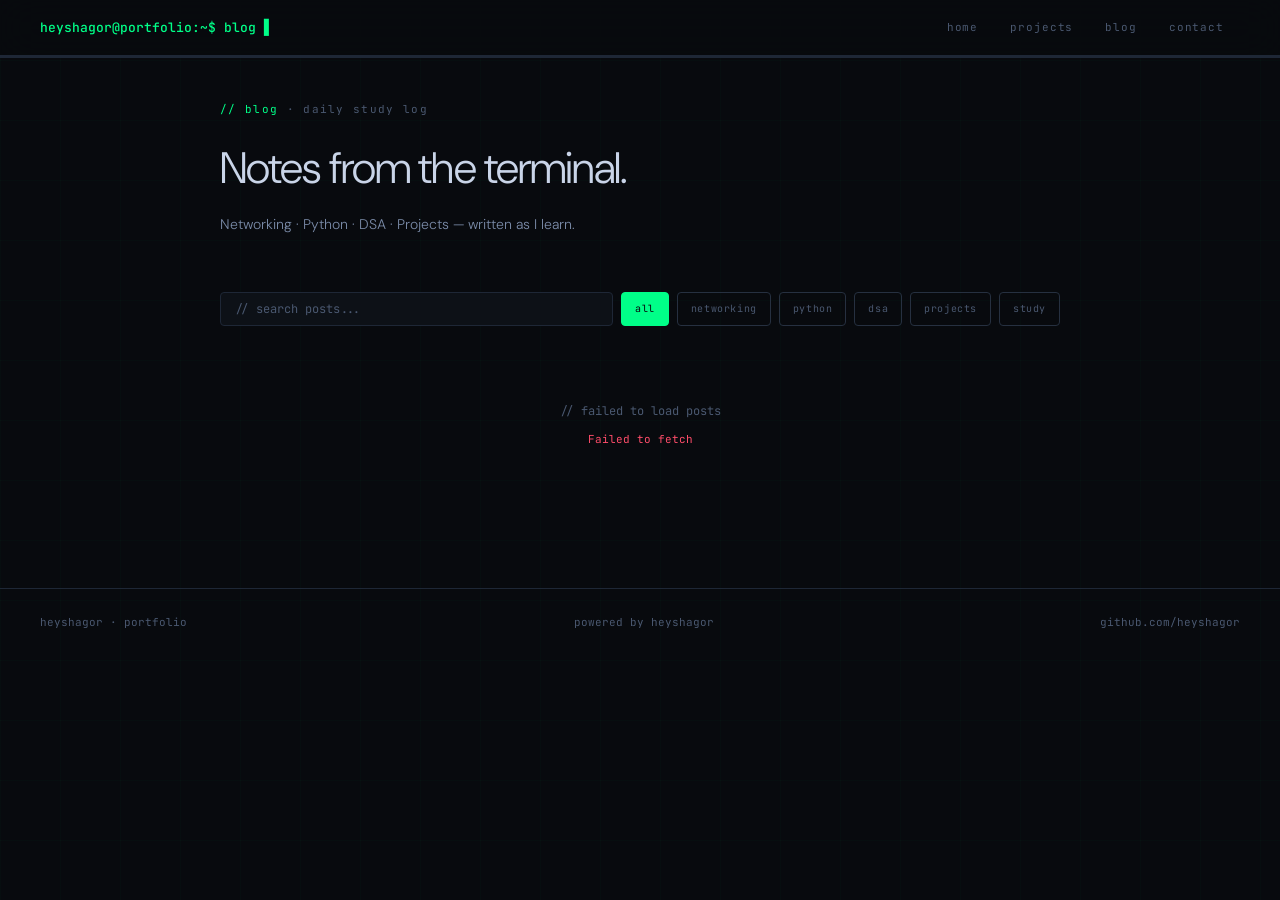
==== blog.html @ 1e2323e5 "add: moible using slid out button" ====
<!DOCTYPE html>
<html lang="en">
<head>
<meta charset="UTF-8"/>
<meta name="viewport" content="width=device-width, initial-scale=1.0"/>
<title>Blog — Shagor</title>
<link rel="preconnect" href="https://fonts.googleapis.com"/>
<link rel="preconnect" href="https://fonts.gstatic.com" crossorigin/>
<link href="https://fonts.googleapis.com/css2?family=JetBrains+Mono:wght@300;400;500&family=DM+Sans:ital,wght@0,300;0,400;0,500;1,300&display=swap" rel="stylesheet"/>
<link rel="icon" type="image/x-icon" href="image/myicon.ico"/>
<link rel="shortcut icon" type="image/x-icon" href="image/myicon.ico"/>
<link rel="stylesheet" href="css/common.css"/>
<link rel="stylesheet" href="css/blog.css"/>
</head>
<body>

<div class="progress-bar"><div class="progress-fill" id="progressFill"></div></div>

<nav>
  <a href="index.html" style="text-decoration: none;" class="logo">heyshagor@portfolio:~$ blog <span class="blink">▋</span></a>
  <div class="nav-links">
    <a href="index.html">home</a>
    <a href="index.html#projects">projects</a>
    <a href="blog.html" class="active">blog</a>
    <a href="index.html#contact">contact</a>
  </div>
  <button class="menu-btn" id="menuBtn" aria-label="Toggle menu">
    <span></span>
  </button>
</nav>

<!-- Mobile Menu -->
<div class="mobile-menu" id="mobileMenu">
  <div class="mobile-menu-inner">
    <ul class="mobile-menu-links">
      <li><a href="index.html">home</a></li>
      <li><a href="index.html#projects">projects</a></li>
      <li><a href="blog.html">blog</a></li>
      <li><a href="index.html#contact">contact</a></li>
    </ul>
  </div>
</div>

<!-- LIST -->
<div id="listPage">
  <div class="hero">
    <div class="eyebrow"><span>// blog</span> · daily study log</div>
    <h1 class="page-title">Notes from the terminal.</h1>
    <p class="hero-sub">Networking · Python · DSA · Projects — written as I learn.</p>
  </div>
  <div class="stats" id="statsBar" style="display:none">
    <div><div class="stat-n" id="totalPosts">0</div><div class="stat-l">posts</div></div>
    <div><div class="stat-n" id="latestDate">—</div><div class="stat-l">latest</div></div>
  </div>
  <div class="toolbar">
    <input class="search-input" type="text" id="searchInput" placeholder="// search posts..." oninput="filterPosts()"/>
    <button class="filter-btn active" onclick="setFilter('all',this)">all</button>
    <button class="filter-btn" onclick="setFilter('Networking',this)">networking</button>
    <button class="filter-btn" onclick="setFilter('Python',this)">python</button>
    <button class="filter-btn" onclick="setFilter('DSA',this)">dsa</button>
    <button class="filter-btn" onclick="setFilter('Project',this)">projects</button>
    <button class="filter-btn" onclick="setFilter('Study',this)">study</button>
  </div>
  <div class="posts-wrap">
    <div id="loadingState" class="state"><div class="spinner"></div><p>fetching from notion...</p></div>
    <div class="posts-grid" id="postsGrid" style="display:none"></div>
    <div id="emptyState" class="state" style="display:none"><p>// no posts found</p></div>
    <div id="errorState" class="state" style="display:none"><p>// failed to load posts</p><p class="err" id="errorMsg"></p></div>
  </div>
</div>

<!-- POST -->
<div id="postPage">
  <div class="post-nav">
    <button class="back-btn" onclick="showList()">← back to blog</button>
    <span class="read-time" id="readTime"></span>
  </div>
  <div class="post-header">
    <div class="post-cat-badge" id="postCat"></div>
    <h1 class="post-title" id="postTitle"></h1>
    <div class="post-meta">
      <span>◈ <span id="postDate"></span></span>
      <span>· <span id="postCatMeta"></span></span>
    </div>
  </div>
  <div class="post-content" id="postContent"><div class="spinner"></div></div>
</div>

<footer>
  <span>heyshagor · <a href="index.html">portfolio</a></span>
  <span>powered by heyshagor</span>
  <span><a href="https://github.com/heyshagor">github.com/heyshagor</a></span>
</footer>

<script src="js/blog.js"></script>
</body>
</html>
---- css/common.css ----
*,*::before,*::after{box-sizing:border-box;margin:0;padding:0}
:root{
  --bg:#080a0e;
  --bg2:#0d1117;
  --bg3:#131820;
  --bg4:#1a2030;
  --border:#1e2736;
  --border2:#263040;
  --border3:#2e3a50;
  --text:#c9d4e8;
  --text2:#7a8ba8;
  --text3:#4a5870;
  --accent:#00ff88;
  --accent2:#4d9fff;
  --accent3:#f0a500;
  --accent4:#b06cff;
  --red:#ff4d6a;
}
html{scroll-behavior:smooth}
body{
  background:var(--bg);
  color:var(--text);
  font-family:'DM Sans',sans-serif;
  font-size:15px;
  line-height:1.65;
  overflow-x:hidden;
}
@keyframes blink{0%,100%{opacity:1}50%{opacity:0}}
@keyframes pulse-dot{0%,100%{box-shadow:0 0 0 0 rgba(0,255,136,0.4)}70%{box-shadow:0 0 0 6px rgba(0,255,136,0)}}

/* Nav */
nav{
  position:fixed;top:0;left:0;right:0;z-index:100;
  display:flex;align-items:center;justify-content:space-between;
  padding:0 40px;height:56px;
  background:rgba(8,10,14,0.85);
  backdrop-filter:blur(20px);
  border-bottom:1px solid var(--border);
}
.logo{
  font-family:'JetBrains Mono',monospace;
  font-size:13px;font-weight:500;
  color:var(--accent);
  display:flex;align-items:center;gap:8px;
}
.logo-blink{animation:blink 1.2s step-end infinite}
.nav-links{display:flex;gap:0;list-style:none}
.nav-links a{
  display:block;padding:8px 16px;
  font-family:'JetBrains Mono',monospace;font-size:11px;font-weight:400;
  color:var(--text3);text-decoration:none;letter-spacing:0.08em;
  transition:color 0.2s;position:relative;
}
.nav-links a:hover{color:var(--accent)}
.blink{animation:blink 1.2s step-end infinite}

/* Footer */
footer{
  border-top:1px solid var(--border);
  padding:24px 40px;
  display:flex;justify-content:space-between;align-items:center;
  position:relative;z-index:1;
}
footer span{font-family:'JetBrains Mono',monospace;font-size:11px;color:var(--text3)}
footer a{color:var(--text3);text-decoration:none;transition:color 0.2s}
footer a:hover{color:var(--accent)}

/* Mobile */
/* Mobile Menu Button */
.menu-btn{
  display:none;
  width:44px;height:44px;
  background:transparent;border:none;
  cursor:pointer;position:relative;z-index:200;
  padding:10px;
}
.menu-btn span{
  display:block;width:20px;height:2px;
  background:var(--text);
  position:relative;
  transition:all 0.3s;
}
.menu-btn span::before,
.menu-btn span::after{
  content:'';position:absolute;left:0;width:20px;height:2px;
  background:var(--text);transition:all 0.3s;
}
.menu-btn span::before{top:-6px}
.menu-btn span::after{top:6px}
.menu-btn.active span{background:transparent}
.menu-btn.active span::before{top:0;transform:rotate(45deg)}
.menu-btn.active span::after{top:0;transform:rotate(-45deg)}

/* Mobile Menu Dropdown (under nav) */
.mobile-menu{
  position:fixed;top:56px;left:0;right:0;
  background:var(--bg2);
  border-bottom:1px solid var(--border);
  z-index:98;
  max-height:0;overflow:hidden;
  transition:max-height 0.4s cubic-bezier(0.4,0,0.2,1);
}
.mobile-menu.active{max-height:400px}
.mobile-menu-inner{
  padding:8px 20px 20px;
}
.mobile-menu-links{list-style:none}
.mobile-menu-links li{
  opacity:0;transform:translateY(-8px);
  transition:opacity 0.25s ease,transform 0.25s ease;
}
.mobile-menu.active .mobile-menu-links li{
  opacity:1;transform:translateY(0);
}
.mobile-menu.active .mobile-menu-links li:nth-child(1){transition-delay:0.05s}
.mobile-menu.active .mobile-menu-links li:nth-child(2){transition-delay:0.1s}
.mobile-menu.active .mobile-menu-links li:nth-child(3){transition-delay:0.15s}
.mobile-menu.active .mobile-menu-links li:nth-child(4){transition-delay:0.2s}
.mobile-menu.active .mobile-menu-links li:nth-child(5){transition-delay:0.25s}
.mobile-menu.active .mobile-menu-links li:nth-child(6){transition-delay:0.3s}
.mobile-menu-links a{
  display:flex;align-items:center;gap:12px;
  padding:12px 16px;
  font-family:'JetBrains Mono',monospace;
  font-size:13px;font-weight:400;
  color:var(--text3);text-decoration:none;
  letter-spacing:0.06em;
  border-radius:4px;
  transition:all 0.2s;
}
.mobile-menu-links a:hover{
  color:var(--accent);
  background:rgba(0,255,136,0.05);
}
.mobile-menu-links a::before{
  content:'//';
  opacity:0.4;
  font-size:11px;
}
.mobile-menu-status{
  display:flex;align-items:center;gap:6px;
  padding:12px 16px;
  margin-top:8px;
  border-top:1px solid var(--border);
  font-family:'JetBrains Mono',monospace;font-size:11px;
  color:var(--text3);
}
.mobile-menu-status .status-dot{
  width:5px;height:5px;border-radius:50%;
  background:var(--accent);
  animation:pulse-dot 2s ease infinite;
}

/* Mobile */
@media(max-width:768px){
  nav{padding:0 20px}
  .nav-links{display:none}
  .nav-status{display:none}
  .menu-btn{display:block}
  footer{flex-direction:column;gap:8px;text-align:center;padding:20px}
}
---- css/blog.css ----
body{cursor:default}
body::after{content:'';position:fixed;inset:0;background-image:linear-gradient(rgba(0,255,136,0.018) 1px,transparent 1px),linear-gradient(90deg,rgba(0,255,136,0.018) 1px,transparent 1px);background-size:60px 60px;pointer-events:none;z-index:0}
nav{background:rgba(8,10,14,0.9)}

.progress-bar{position:fixed;top:56px;left:0;right:0;height:2px;background:var(--border);z-index:99}
.progress-fill{height:100%;background:var(--accent);width:0%;transition:width 0.1s}

/* LIST PAGE */
#listPage{position:relative;z-index:1}
.hero{padding:100px 40px 32px;max-width:920px;margin:0 auto}
.eyebrow{font-family:'JetBrains Mono',monospace;font-size:11px;color:var(--text3);letter-spacing:0.12em;margin-bottom:14px}
.eyebrow span{color:var(--accent)}
h1.page-title{font-size:clamp(28px,4vw,44px);font-weight:300;letter-spacing:-0.02em;margin-bottom:8px}
.hero-sub{font-size:14px;color:var(--text2);font-weight:300}
.stats{display:flex;gap:32px;padding:20px 40px 0;max-width:920px;margin:0 auto}
.stat-n{font-family:'JetBrains Mono',monospace;font-size:22px;font-weight:500;color:var(--accent)}
.stat-l{font-family:'JetBrains Mono',monospace;font-size:10px;color:var(--text3);letter-spacing:0.08em}
.toolbar{display:flex;gap:8px;flex-wrap:wrap;padding:24px 40px 16px;max-width:920px;margin:0 auto}
.search-input{flex:1;min-width:180px;padding:8px 14px;background:var(--bg2);border:1px solid var(--border);border-radius:4px;color:var(--text);font-family:'JetBrains Mono',monospace;font-size:12px;outline:none;transition:border-color 0.2s}
.search-input::placeholder{color:var(--text3)}
.search-input:focus{border-color:var(--border3)}
.filter-btn{padding:6px 13px;border-radius:4px;font-family:'JetBrains Mono',monospace;font-size:10px;border:1px solid var(--border2);background:transparent;color:var(--text3);cursor:pointer;transition:all 0.15s;letter-spacing:0.06em}
.filter-btn:hover{border-color:var(--border3);color:var(--text)}
.filter-btn.active{background:var(--accent);color:#080a0e;border-color:var(--accent)}
.posts-wrap{max-width:920px;margin:0 auto 80px;padding:0 40px}
.posts-grid{display:grid;grid-template-columns:repeat(auto-fill,minmax(260px,1fr));gap:1px;background:var(--border);border:1px solid var(--border)}
.post-card{background:var(--bg2);padding:24px;cursor:pointer;transition:background 0.2s;position:relative;overflow:hidden}
.post-card::before{content:'';position:absolute;inset:0;background:linear-gradient(135deg,rgba(0,255,136,0.03),transparent 60%);opacity:0;transition:opacity 0.3s}
.post-card:hover{background:var(--bg3)}
.post-card:hover::before{opacity:1}
.pc-num{font-family:'JetBrains Mono',monospace;font-size:10px;color:var(--text3);margin-bottom:12px}
.pc-cat{display:inline-block;padding:3px 9px;border-radius:3px;font-family:'JetBrains Mono',monospace;font-size:10px;border:1px solid;margin-bottom:12px}
.pc-title{font-size:15px;font-weight:500;color:var(--text);margin-bottom:10px;line-height:1.35}
.pc-date{font-family:'JetBrains Mono',monospace;font-size:10px;color:var(--text3)}
.pc-arrow{position:absolute;top:18px;right:18px;color:var(--text3);font-size:13px;opacity:0;transition:all 0.2s}
.post-card:hover .pc-arrow{opacity:1;color:var(--accent)}
.state{max-width:920px;margin:0 auto;padding:60px 40px;text-align:center}
.state p{font-family:'JetBrains Mono',monospace;font-size:12px;color:var(--text3)}
.err{color:var(--red) !important;margin-top:8px;font-size:11px !important}
.spinner{width:22px;height:22px;border:2px solid var(--border2);border-top-color:var(--accent);border-radius:50%;animation:spin 0.8s linear infinite;margin:0 auto 14px}
@keyframes spin{to{transform:rotate(360deg)}}

/* POST PAGE */
#postPage{display:none;position:relative;z-index:1;min-height:100vh}
.post-nav{display:flex;align-items:center;justify-content:space-between;padding:72px 40px 0;max-width:800px;margin:0 auto}
.back-btn{display:inline-flex;align-items:center;gap:8px;font-family:'JetBrains Mono',monospace;font-size:11px;color:var(--text3);cursor:pointer;background:none;border:none;transition:color 0.2s;padding:0}
.back-btn:hover{color:var(--accent)}
.read-time{font-family:'JetBrains Mono',monospace;font-size:10px;color:var(--text3)}
.post-header{max-width:800px;margin:0 auto;padding:24px 40px 36px}
.post-cat-badge{display:inline-block;padding:4px 12px;border-radius:3px;font-family:'JetBrains Mono',monospace;font-size:11px;border:1px solid;margin-bottom:16px}
.post-title{font-size:clamp(26px,4vw,42px);font-weight:300;letter-spacing:-0.02em;line-height:1.15;margin-bottom:14px}
.post-meta{display:flex;align-items:center;gap:12px;font-family:'JetBrains Mono',monospace;font-size:11px;color:var(--text3);padding-bottom:28px;border-bottom:1px solid var(--border)}

/* BLOCKS */
.post-content{max-width:800px;margin:0 auto;padding:36px 40px 100px}
.n-p{font-size:16px;color:var(--text2);line-height:1.85;margin-bottom:18px;font-weight:300}
.n-h1{font-size:30px;font-weight:400;color:var(--text);letter-spacing:-0.02em;margin:48px 0 14px;line-height:1.2}
.n-h2{font-size:22px;font-weight:400;color:var(--text);margin:36px 0 10px;line-height:1.3}
.n-h3{font-size:17px;font-weight:500;color:var(--text);margin:28px 0 8px}
.n-ul{list-style:none;padding-left:8px;margin-bottom:18px}
.n-ul li{font-size:15px;color:var(--text2);line-height:1.75;margin-bottom:6px;font-weight:300;padding-left:20px;position:relative}
.n-ul li::before{content:'◈';color:var(--accent);position:absolute;left:0;font-size:9px;top:5px}
.n-ol{padding-left:24px;margin-bottom:18px}
.n-ol li{font-size:15px;color:var(--text2);line-height:1.75;margin-bottom:6px;font-weight:300}
.n-code{background:var(--bg2);border:1px solid var(--border);border-radius:6px;margin:24px 0;overflow:hidden}
.n-code-bar{font-family:'JetBrains Mono',monospace;font-size:10px;color:var(--text3);padding:9px 16px;border-bottom:1px solid var(--border);display:flex;justify-content:space-between;align-items:center;letter-spacing:0.06em}
.copy-btn{cursor:pointer;color:var(--text3);background:none;border:none;font-family:'JetBrains Mono',monospace;font-size:10px;transition:color 0.2s;padding:0}
.copy-btn:hover{color:var(--accent)}
.n-code pre{padding:18px 16px;overflow-x:auto}
.n-code code{font-family:'JetBrains Mono',monospace;font-size:13px;color:var(--text);line-height:1.7;white-space:pre}
.n-quote{border-left:2px solid var(--accent);padding:12px 20px;margin:24px 0;background:var(--bg2);border-radius:0 4px 4px 0}
.n-quote p{font-size:15px;color:var(--text2);font-style:italic;line-height:1.75;margin:0}
.n-callout{display:flex;gap:14px;padding:16px 20px;border-radius:6px;margin:24px 0;border:1px solid var(--border);background:var(--bg2)}
.n-callout-icon{font-size:18px;flex-shrink:0;margin-top:2px}
.n-callout-text{font-size:14px;color:var(--text2);line-height:1.75}
.cb-blue{border-color:#1a2d45;background:rgba(77,159,255,0.05)}
.cb-yellow{border-color:#3a2800;background:rgba(240,165,0,0.05)}
.cb-red{border-color:#3a1520;background:rgba(255,77,106,0.05)}
.cb-green{border-color:#003322;background:rgba(0,255,136,0.05)}
.cb-purple{border-color:#2a1a45;background:rgba(176,108,255,0.05)}
.n-divider{border:none;border-top:1px solid var(--border);margin:36px 0}
.n-image{margin:28px 0;border-radius:6px;overflow:hidden;border:1px solid var(--border)}
.n-image img{width:100%;height:auto;display:block}
.n-image figcaption{font-family:'JetBrains Mono',monospace;font-size:11px;color:var(--text3);padding:9px 14px;text-align:center;background:var(--bg2);border-top:1px solid var(--border)}
.n-toggle{margin-bottom:10px}
.n-toggle summary{font-size:15px;color:var(--text);cursor:pointer;padding:10px 14px;background:var(--bg2);border:1px solid var(--border);border-radius:4px;list-style:none;display:flex;align-items:center;gap:10px;user-select:none;transition:background 0.15s}
.n-toggle summary::-webkit-details-marker{display:none}
.n-toggle summary:hover{background:var(--bg3)}
.n-toggle summary::before{content:'▶';font-size:9px;color:var(--text3);transition:transform 0.2s;flex-shrink:0}
.n-toggle[open] summary::before{transform:rotate(90deg)}
.n-toggle-body{padding:12px 14px 4px 34px;border:1px solid var(--border);border-top:none;border-radius:0 0 4px 4px;background:rgba(13,17,23,0.5)}
.n-todo{display:flex;align-items:flex-start;gap:10px;margin-bottom:8px}
.n-check{width:16px;height:16px;border:1px solid var(--border2);border-radius:3px;flex-shrink:0;margin-top:3px;display:flex;align-items:center;justify-content:center;font-size:10px}
.n-check.done{background:var(--accent);border-color:var(--accent);color:#080a0e}
.n-todo-text{font-size:15px;color:var(--text2);line-height:1.65}
.n-todo-text.done{text-decoration:line-through;color:var(--text3)}
.n-bookmark{display:flex;border:1px solid var(--border);border-radius:6px;overflow:hidden;margin:20px 0;text-decoration:none;transition:border-color 0.2s;background:var(--bg2)}
.n-bookmark:hover{border-color:var(--border3)}
.n-bookmark-info{padding:14px 18px;flex:1}
.n-bookmark-title{font-size:14px;font-weight:500;color:var(--text);margin-bottom:4px}
.n-bookmark-desc{font-size:12px;color:var(--text3);line-height:1.5;margin-bottom:6px}
.n-bookmark-url{font-family:'JetBrains Mono',monospace;font-size:10px;color:var(--accent2)}
.n-video-wrap{position:relative;padding-bottom:56.25%;height:0;overflow:hidden;margin:24px 0;border-radius:6px;border:1px solid var(--border)}
.n-video-wrap iframe{position:absolute;top:0;left:0;width:100%;height:100%;border:none}
.n-equation{font-family:'JetBrains Mono',monospace;font-size:14px;color:var(--accent3);text-align:center;padding:16px;background:var(--bg2);border:1px solid var(--border);border-radius:4px;margin:18px 0}
.n-table-wrap{overflow-x:auto;margin:24px 0;border:1px solid var(--border);border-radius:6px}
.n-table{width:100%;border-collapse:collapse;font-size:13px}
.n-table th{background:var(--bg3);color:var(--text);font-weight:500;padding:9px 14px;text-align:left;border-bottom:1px solid var(--border);font-family:'JetBrains Mono',monospace;font-size:11px;letter-spacing:0.04em}
.n-table td{padding:9px 14px;color:var(--text2);border-bottom:1px solid var(--border)}
.n-table tr:last-child td{border-bottom:none}
.n-table tr:hover td{background:var(--bg3)}

/* inline rich text */
.rt-bold{color:var(--text);font-weight:500}
.rt-italic{font-style:italic}
.rt-strike{text-decoration:line-through;color:var(--text3)}
.rt-under{text-decoration:underline}
.rt-code{font-family:'JetBrains Mono',monospace;font-size:12px;background:var(--bg3);border:1px solid var(--border);padding:2px 6px;border-radius:3px;color:var(--accent)}
.rt-link{color:var(--accent2);text-decoration:none}
.rt-link:hover{text-decoration:underline}
.c-red{color:#ff6b6b}.c-green{color:var(--accent)}.c-blue{color:var(--accent2)}.c-yellow{color:var(--accent3)}.c-purple{color:var(--accent4)}.c-pink{color:#ff6eb4}.c-gray{color:var(--text3)}.c-brown{color:#c97b4b}.c-orange{color:#f0804d}
.bg-red{background:rgba(255,77,106,0.12);padding:1px 4px;border-radius:2px}
.bg-green{background:rgba(0,255,136,0.1);padding:1px 4px;border-radius:2px}
.bg-blue{background:rgba(77,159,255,0.1);padding:1px 4px;border-radius:2px}
.bg-yellow{background:rgba(240,165,0,0.1);padding:1px 4px;border-radius:2px}
.bg-purple{background:rgba(176,108,255,0.1);padding:1px 4px;border-radius:2px}

/* category colors */
.cat-networking{color:#4d9fff;border-color:#1a2d45}
.cat-python{color:#b06cff;border-color:#2a1a45}
.cat-dsa{color:#b06cff;border-color:#2a1a45}
.cat-study,.cat-studynotes{color:#00ff88;border-color:#003322}
.cat-project,.cat-projects{color:#f0a500;border-color:#3a2800}
.cat-tutorial{color:#00ff88;border-color:#003322}
.cat-article{color:#4d9fff;border-color:#1a2d45}
.cat-guide{color:#f0a500;border-color:#3a2800}
.cat-default{color:var(--text3);border-color:var(--border2)}

@media(max-width:768px){
  .hero,.stats,.toolbar,.posts-wrap,.post-header,.post-content,.post-nav{padding-left:20px;padding-right:20px}
  .posts-grid{grid-template-columns:1fr}
}
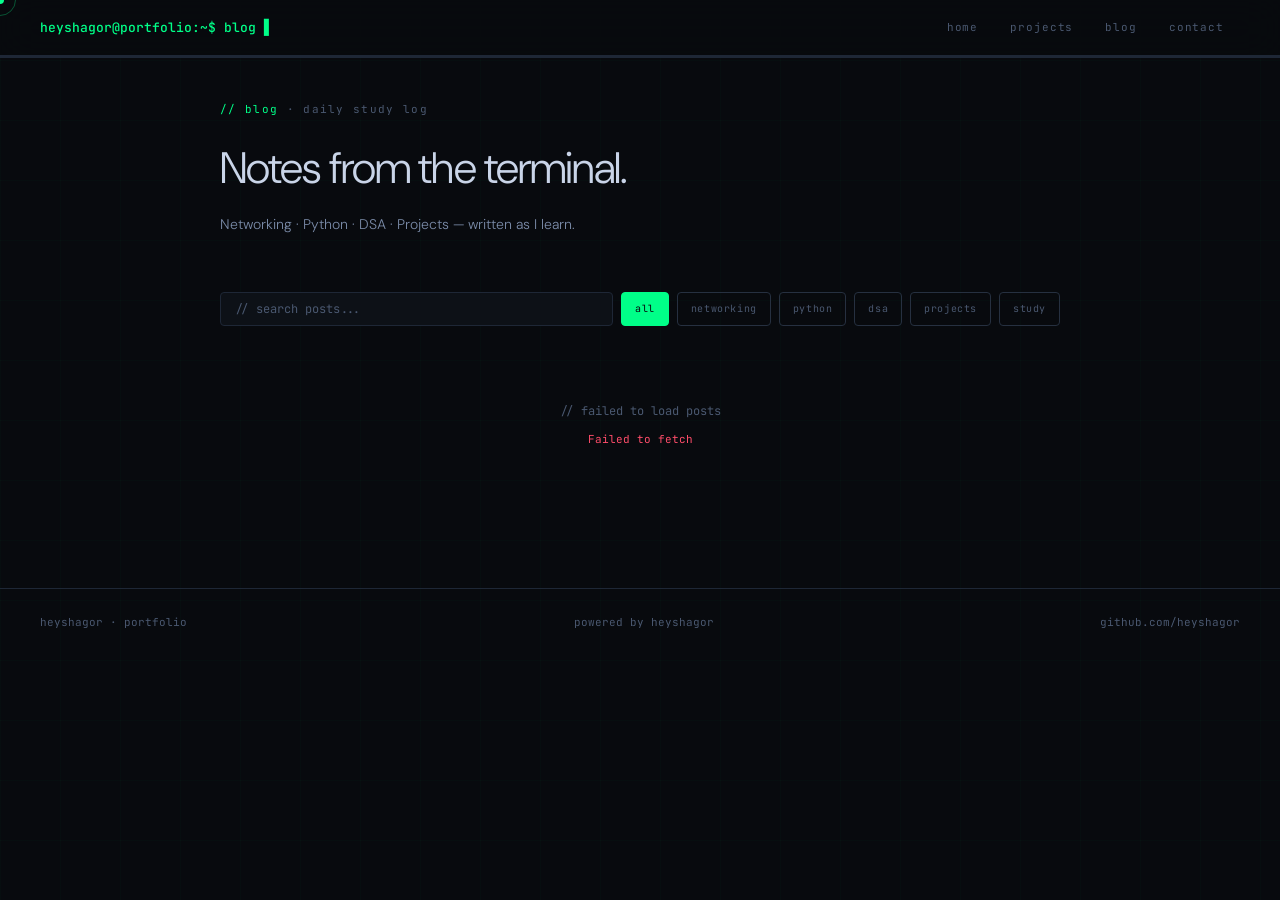
==== commit 35894ee3: "fix: something and remove the barger button" ====
--- a/blog.html
+++ b/blog.html
@@ -14,6 +14,8 @@
 </head>
 <body>
 
+<div class="cursor" id="cursor"></div>
+<div class="cursor-ring" id="cursorRing"></div>
 <div class="progress-bar"><div class="progress-fill" id="progressFill"></div></div>
 
 <nav>
@@ -24,22 +26,39 @@
     <a href="blog.html" class="active">blog</a>
     <a href="index.html#contact">contact</a>
   </div>
-  <button class="menu-btn" id="menuBtn" aria-label="Toggle menu">
-    <span></span>
-  </button>
 </nav>
 
-<!-- Mobile Menu -->
-<div class="mobile-menu" id="mobileMenu">
-  <div class="mobile-menu-inner">
-    <ul class="mobile-menu-links">
-      <li><a href="index.html">home</a></li>
-      <li><a href="index.html#projects">projects</a></li>
-      <li><a href="blog.html">blog</a></li>
-      <li><a href="index.html#contact">contact</a></li>
-    </ul>
-  </div>
-</div>
+<!-- Mobile Bottom Navbar -->
+<nav class="bottom-nav">
+  <a href="index.html" class="bottom-nav-item">
+    <svg class="bottom-nav-icon" viewBox="0 0 24 24" fill="none" stroke="currentColor" stroke-width="2">
+      <circle cx="12" cy="12" r="10"/>
+      <polygon points="16.24 7.76 14.12 14.12 7.76 16.24 9.88 9.88 16.24 7.76"/>
+    </svg>
+    <span class="bottom-nav-label">Explore</span>
+  </a>
+  <a href="blog.html" class="bottom-nav-item active">
+    <svg class="bottom-nav-icon" viewBox="0 0 24 24" fill="none" stroke="currentColor" stroke-width="2">
+      <path d="M4 19.5A2.5 2.5 0 0 1 6.5 17H20"/>
+      <path d="M6.5 2H20v20H6.5A2.5 2.5 0 0 1 4 19.5v-15A2.5 2.5 0 0 1 6.5 2z"/>
+    </svg>
+    <span class="bottom-nav-label">Blog</span>
+  </a>
+  <a href="index.html#roadmap" class="bottom-nav-item">
+    <svg class="bottom-nav-icon" viewBox="0 0 24 24" fill="none" stroke="currentColor" stroke-width="2">
+      <rect x="2" y="7" width="20" height="14" rx="2" ry="2"/>
+      <path d="M16 21V5a2 2 0 0 0-2-2h-4a2 2 0 0 0-2 2v16"/>
+    </svg>
+    <span class="bottom-nav-label">Careers</span>
+  </a>
+  <a href="index.html#contact" class="bottom-nav-item">
+    <svg class="bottom-nav-icon" viewBox="0 0 24 24" fill="none" stroke="currentColor" stroke-width="2">
+      <path d="M20 21v-2a4 4 0 0 0-4-4H8a4 4 0 0 0-4 4v2"/>
+      <circle cx="12" cy="7" r="4"/>
+    </svg>
+    <span class="bottom-nav-label">Account</span>
+  </a>
+</nav>
 
 <!-- LIST -->
 <div id="listPage">
--- a/css/common.css
+++ b/css/common.css
@@ -16,14 +16,19 @@
   --accent4:#b06cff;
   --red:#ff4d6a;
 }
-html{scroll-behavior:smooth}
+html{
+  scroll-behavior:smooth;
+  -webkit-text-size-adjust:100%;
+}
 body{
   background:var(--bg);
   color:var(--text);
-  font-family:'DM Sans',sans-serif;
+  font-family:'DM Sans',-apple-system,BlinkMacSystemFont,'Segoe UI',Roboto,sans-serif;
   font-size:15px;
   line-height:1.65;
   overflow-x:hidden;
+  -webkit-font-smoothing:antialiased;
+  -moz-osx-font-smoothing:grayscale;
 }
 @keyframes blink{0%,100%{opacity:1}50%{opacity:0}}
 @keyframes pulse-dot{0%,100%{box-shadow:0 0 0 0 rgba(0,255,136,0.4)}70%{box-shadow:0 0 0 6px rgba(0,255,136,0)}}
@@ -31,9 +36,12 @@
 /* Nav */
 nav{
   position:fixed;top:0;left:0;right:0;z-index:100;
-  display:flex;align-items:center;justify-content:space-between;
+  display:-webkit-box;display:-ms-flexbox;display:flex;
+  -webkit-box-align:center;-ms-flex-align:center;align-items:center;
+  -webkit-box-pack:justify;-ms-flex-pack:justify;justify-content:space-between;
   padding:0 40px;height:56px;
   background:rgba(8,10,14,0.85);
+  -webkit-backdrop-filter:blur(20px);
   backdrop-filter:blur(20px);
   border-bottom:1px solid var(--border);
 }
@@ -41,10 +49,12 @@
   font-family:'JetBrains Mono',monospace;
   font-size:13px;font-weight:500;
   color:var(--accent);
-  display:flex;align-items:center;gap:8px;
+  display:-webkit-box;display:-ms-flexbox;display:flex;
+  -webkit-box-align:center;-ms-flex-align:center;align-items:center;
+  gap:8px;
 }
 .logo-blink{animation:blink 1.2s step-end infinite}
-.nav-links{display:flex;gap:0;list-style:none}
+.nav-links{display:-webkit-box;display:-ms-flexbox;display:flex;gap:0;list-style:none}
 .nav-links a{
   display:block;padding:8px 16px;
   font-family:'JetBrains Mono',monospace;font-size:11px;font-weight:400;
@@ -58,97 +68,53 @@
 footer{
   border-top:1px solid var(--border);
   padding:24px 40px;
-  display:flex;justify-content:space-between;align-items:center;
+  display:-webkit-box;display:-ms-flexbox;display:flex;
+  -webkit-box-pack:justify;-ms-flex-pack:justify;justify-content:space-between;
+  -webkit-box-align:center;-ms-flex-align:center;align-items:center;
   position:relative;z-index:1;
 }
 footer span{font-family:'JetBrains Mono',monospace;font-size:11px;color:var(--text3)}
 footer a{color:var(--text3);text-decoration:none;transition:color 0.2s}
 footer a:hover{color:var(--accent)}
 
-/* Mobile */
-/* Mobile Menu Button */
-.menu-btn{
+/* Bottom Navbar - Mobile */
+.bottom-nav{
   display:none;
-  width:44px;height:44px;
-  background:transparent;border:none;
-  cursor:pointer;position:relative;z-index:200;
-  padding:10px;
+  position:fixed;bottom:0;left:0;right:0;z-index:99;
+  background:rgba(8,10,14,0.95);
+  -webkit-backdrop-filter:blur(20px);
+  backdrop-filter:blur(20px);
+  border-top:1px solid var(--border);
+  padding:6px 0;
+  padding-bottom:calc(6px + env(safe-area-inset-bottom));
+  -webkit-box-pack:justify;-ms-flex-pack:justify;justify-content:space-around;
 }
-.menu-btn span{
-  display:block;width:20px;height:2px;
-  background:var(--text);
-  position:relative;
-  transition:all 0.3s;
+.bottom-nav-item{
+  display:-webkit-box;display:-ms-flexbox;display:flex;
+  -webkit-box-orient:vertical;-webkit-box-direction:normal;
+  -ms-flex-direction:column;flex-direction:column;
+  -webkit-box-align:center;-ms-flex-align:center;align-items:center;
+  -webkit-box-pack:center;-ms-flex-pack:center;justify-content:center;
+  padding:8px 4px;
+  color:var(--text3);
+  text-decoration:none;
+  transition:color 0.2s,-webkit-transform 0.2s;
+  transition:color 0.2s,transform 0.2s;
+  transition:color 0.2s,transform 0.2s,-webkit-transform 0.2s;
+  -webkit-tap-highlight-color:transparent;
 }
-.menu-btn span::before,
-.menu-btn span::after{
-  content:'';position:absolute;left:0;width:20px;height:2px;
-  background:var(--text);transition:all 0.3s;
+.bottom-nav-item:active{-webkit-transform:scale(0.95);transform:scale(0.95)}
+.bottom-nav-item:hover{color:var(--accent)}
+.bottom-nav-item.active{color:var(--accent)}
+.bottom-nav-icon{
+  width:22px;height:22px;
+  margin-bottom:2px;
+  display:block;
 }
-.menu-btn span::before{top:-6px}
-.menu-btn span::after{top:6px}
-.menu-btn.active span{background:transparent}
-.menu-btn.active span::before{top:0;transform:rotate(45deg)}
-.menu-btn.active span::after{top:0;transform:rotate(-45deg)}
-
-/* Mobile Menu Dropdown (under nav) */
-.mobile-menu{
-  position:fixed;top:56px;left:0;right:0;
-  background:var(--bg2);
-  border-bottom:1px solid var(--border);
-  z-index:98;
-  max-height:0;overflow:hidden;
-  transition:max-height 0.4s cubic-bezier(0.4,0,0.2,1);
-}
-.mobile-menu.active{max-height:400px}
-.mobile-menu-inner{
-  padding:8px 20px 20px;
-}
-.mobile-menu-links{list-style:none}
-.mobile-menu-links li{
-  opacity:0;transform:translateY(-8px);
-  transition:opacity 0.25s ease,transform 0.25s ease;
-}
-.mobile-menu.active .mobile-menu-links li{
-  opacity:1;transform:translateY(0);
-}
-.mobile-menu.active .mobile-menu-links li:nth-child(1){transition-delay:0.05s}
-.mobile-menu.active .mobile-menu-links li:nth-child(2){transition-delay:0.1s}
-.mobile-menu.active .mobile-menu-links li:nth-child(3){transition-delay:0.15s}
-.mobile-menu.active .mobile-menu-links li:nth-child(4){transition-delay:0.2s}
-.mobile-menu.active .mobile-menu-links li:nth-child(5){transition-delay:0.25s}
-.mobile-menu.active .mobile-menu-links li:nth-child(6){transition-delay:0.3s}
-.mobile-menu-links a{
-  display:flex;align-items:center;gap:12px;
-  padding:12px 16px;
+.bottom-nav-label{
   font-family:'JetBrains Mono',monospace;
-  font-size:13px;font-weight:400;
-  color:var(--text3);text-decoration:none;
-  letter-spacing:0.06em;
-  border-radius:4px;
-  transition:all 0.2s;
-}
-.mobile-menu-links a:hover{
-  color:var(--accent);
-  background:rgba(0,255,136,0.05);
-}
-.mobile-menu-links a::before{
-  content:'//';
-  opacity:0.4;
-  font-size:11px;
-}
-.mobile-menu-status{
-  display:flex;align-items:center;gap:6px;
-  padding:12px 16px;
-  margin-top:8px;
-  border-top:1px solid var(--border);
-  font-family:'JetBrains Mono',monospace;font-size:11px;
-  color:var(--text3);
-}
-.mobile-menu-status .status-dot{
-  width:5px;height:5px;border-radius:50%;
-  background:var(--accent);
-  animation:pulse-dot 2s ease infinite;
+  font-size:9px;
+  letter-spacing:0.04em;
 }
 
 /* Mobile */
@@ -156,6 +122,11 @@
   nav{padding:0 20px}
   .nav-links{display:none}
   .nav-status{display:none}
-  .menu-btn{display:block}
-  footer{flex-direction:column;gap:8px;text-align:center;padding:20px}
+  footer{
+    -webkit-box-orient:vertical;-webkit-box-direction:normal;
+    -ms-flex-direction:column;flex-direction:column;
+    gap:8px;text-align:center;padding:20px;padding-bottom:80px
+  }
+  .bottom-nav{display:-webkit-box;display:-ms-flexbox;display:flex}
+  body{padding-bottom:60px}
 }
--- a/css/blog.css
+++ b/css/blog.css
@@ -1,5 +1,9 @@
+/* Custom cursor */
+.cursor{position:fixed;width:8px;height:8px;background:var(--accent);border-radius:50%;pointer-events:none;z-index:9999;-webkit-transform:translate(-50%,-50%);transform:translate(-50%,-50%);transition:transform 0.1s,background 0.2s;mix-blend-mode:screen}
+.cursor-ring{position:fixed;width:32px;height:32px;border:1px solid rgba(0,255,136,0.3);border-radius:50%;pointer-events:none;z-index:9998;-webkit-transform:translate(-50%,-50%);transform:translate(-50%,-50%);transition:all 0.15s ease;mix-blend-mode:screen}
+
 body{cursor:default}
-body::after{content:'';position:fixed;inset:0;background-image:linear-gradient(rgba(0,255,136,0.018) 1px,transparent 1px),linear-gradient(90deg,rgba(0,255,136,0.018) 1px,transparent 1px);background-size:60px 60px;pointer-events:none;z-index:0}
+body::after{content:'';position:fixed;top:0;left:0;right:0;bottom:0;background-image:-webkit-linear-gradient(rgba(0,255,136,0.018) 1px,transparent 1px),-webkit-linear-gradient(90deg,rgba(0,255,136,0.018) 1px,transparent 1px);background-image:linear-gradient(rgba(0,255,136,0.018) 1px,transparent 1px),linear-gradient(90deg,rgba(0,255,136,0.018) 1px,transparent 1px);background-size:60px 60px;pointer-events:none;z-index:0}
 nav{background:rgba(8,10,14,0.9)}
 
 .progress-bar{position:fixed;top:56px;left:0;right:0;height:2px;background:var(--border);z-index:99}
@@ -12,20 +16,23 @@
 .eyebrow span{color:var(--accent)}
 h1.page-title{font-size:clamp(28px,4vw,44px);font-weight:300;letter-spacing:-0.02em;margin-bottom:8px}
 .hero-sub{font-size:14px;color:var(--text2);font-weight:300}
-.stats{display:flex;gap:32px;padding:20px 40px 0;max-width:920px;margin:0 auto}
+.stats{display:-webkit-box;display:-ms-flexbox;display:flex;gap:32px;padding:20px 40px 0;max-width:920px;margin:0 auto}
 .stat-n{font-family:'JetBrains Mono',monospace;font-size:22px;font-weight:500;color:var(--accent)}
 .stat-l{font-family:'JetBrains Mono',monospace;font-size:10px;color:var(--text3);letter-spacing:0.08em}
-.toolbar{display:flex;gap:8px;flex-wrap:wrap;padding:24px 40px 16px;max-width:920px;margin:0 auto}
-.search-input{flex:1;min-width:180px;padding:8px 14px;background:var(--bg2);border:1px solid var(--border);border-radius:4px;color:var(--text);font-family:'JetBrains Mono',monospace;font-size:12px;outline:none;transition:border-color 0.2s}
+.toolbar{display:-webkit-box;display:-ms-flexbox;display:flex;gap:8px;-ms-flex-wrap:wrap;flex-wrap:wrap;padding:24px 40px 16px;max-width:920px;margin:0 auto}
+.search-input{-webkit-box-flex:1;-ms-flex:1;flex:1;min-width:180px;padding:8px 14px;background:var(--bg2);border:1px solid var(--border);border-radius:4px;color:var(--text);font-family:'JetBrains Mono',monospace;font-size:12px;outline:none;transition:border-color 0.2s}
+.search-input::-webkit-input-placeholder{color:var(--text3)}
+.search-input::-moz-placeholder{color:var(--text3)}
+.search-input:-ms-input-placeholder{color:var(--text3)}
 .search-input::placeholder{color:var(--text3)}
 .search-input:focus{border-color:var(--border3)}
 .filter-btn{padding:6px 13px;border-radius:4px;font-family:'JetBrains Mono',monospace;font-size:10px;border:1px solid var(--border2);background:transparent;color:var(--text3);cursor:pointer;transition:all 0.15s;letter-spacing:0.06em}
 .filter-btn:hover{border-color:var(--border3);color:var(--text)}
 .filter-btn.active{background:var(--accent);color:#080a0e;border-color:var(--accent)}
 .posts-wrap{max-width:920px;margin:0 auto 80px;padding:0 40px}
-.posts-grid{display:grid;grid-template-columns:repeat(auto-fill,minmax(260px,1fr));gap:1px;background:var(--border);border:1px solid var(--border)}
+.posts-grid{display:-ms-grid;display:grid;grid-template-columns:repeat(auto-fill,minmax(260px,1fr));gap:1px;background:var(--border);border:1px solid var(--border)}
 .post-card{background:var(--bg2);padding:24px;cursor:pointer;transition:background 0.2s;position:relative;overflow:hidden}
-.post-card::before{content:'';position:absolute;inset:0;background:linear-gradient(135deg,rgba(0,255,136,0.03),transparent 60%);opacity:0;transition:opacity 0.3s}
+.post-card::before{content:'';position:absolute;top:0;left:0;right:0;bottom:0;background:-webkit-linear-gradient(135deg,rgba(0,255,136,0.03),transparent 60%);background:linear-gradient(135deg,rgba(0,255,136,0.03),transparent 60%);opacity:0;transition:opacity 0.3s}
 .post-card:hover{background:var(--bg3)}
 .post-card:hover::before{opacity:1}
 .pc-num{font-family:'JetBrains Mono',monospace;font-size:10px;color:var(--text3);margin-bottom:12px}
@@ -38,18 +45,18 @@
 .state p{font-family:'JetBrains Mono',monospace;font-size:12px;color:var(--text3)}
 .err{color:var(--red) !important;margin-top:8px;font-size:11px !important}
 .spinner{width:22px;height:22px;border:2px solid var(--border2);border-top-color:var(--accent);border-radius:50%;animation:spin 0.8s linear infinite;margin:0 auto 14px}
-@keyframes spin{to{transform:rotate(360deg)}}
+@keyframes spin{to{-webkit-transform:rotate(360deg);transform:rotate(360deg)}}
 
 /* POST PAGE */
 #postPage{display:none;position:relative;z-index:1;min-height:100vh}
-.post-nav{display:flex;align-items:center;justify-content:space-between;padding:72px 40px 0;max-width:800px;margin:0 auto}
-.back-btn{display:inline-flex;align-items:center;gap:8px;font-family:'JetBrains Mono',monospace;font-size:11px;color:var(--text3);cursor:pointer;background:none;border:none;transition:color 0.2s;padding:0}
+.post-nav{display:-webkit-box;display:-ms-flexbox;display:flex;-webkit-box-align:center;-ms-flex-align:center;align-items:center;-webkit-box-pack:justify;-ms-flex-pack:justify;justify-content:space-between;padding:72px 40px 0;max-width:800px;margin:0 auto}
+.back-btn{display:-webkit-inline-box;display:-ms-inline-flexbox;display:inline-flex;-webkit-box-align:center;-ms-flex-align:center;align-items:center;gap:8px;font-family:'JetBrains Mono',monospace;font-size:11px;color:var(--text3);cursor:pointer;background:none;border:none;transition:color 0.2s;padding:0}
 .back-btn:hover{color:var(--accent)}
 .read-time{font-family:'JetBrains Mono',monospace;font-size:10px;color:var(--text3)}
 .post-header{max-width:800px;margin:0 auto;padding:24px 40px 36px}
 .post-cat-badge{display:inline-block;padding:4px 12px;border-radius:3px;font-family:'JetBrains Mono',monospace;font-size:11px;border:1px solid;margin-bottom:16px}
 .post-title{font-size:clamp(26px,4vw,42px);font-weight:300;letter-spacing:-0.02em;line-height:1.15;margin-bottom:14px}
-.post-meta{display:flex;align-items:center;gap:12px;font-family:'JetBrains Mono',monospace;font-size:11px;color:var(--text3);padding-bottom:28px;border-bottom:1px solid var(--border)}
+.post-meta{display:-webkit-box;display:-ms-flexbox;display:flex;-webkit-box-align:center;-ms-flex-align:center;align-items:center;gap:12px;font-family:'JetBrains Mono',monospace;font-size:11px;color:var(--text3);padding-bottom:28px;border-bottom:1px solid var(--border)}
 
 /* BLOCKS */
 .post-content{max-width:800px;margin:0 auto;padding:36px 40px 100px}
@@ -59,19 +66,19 @@
 .n-h3{font-size:17px;font-weight:500;color:var(--text);margin:28px 0 8px}
 .n-ul{list-style:none;padding-left:8px;margin-bottom:18px}
 .n-ul li{font-size:15px;color:var(--text2);line-height:1.75;margin-bottom:6px;font-weight:300;padding-left:20px;position:relative}
-.n-ul li::before{content:'◈';color:var(--accent);position:absolute;left:0;font-size:9px;top:5px}
+.n-ul li::before{content:'\25C6';color:var(--accent);position:absolute;left:0;font-size:9px;top:5px}
 .n-ol{padding-left:24px;margin-bottom:18px}
 .n-ol li{font-size:15px;color:var(--text2);line-height:1.75;margin-bottom:6px;font-weight:300}
 .n-code{background:var(--bg2);border:1px solid var(--border);border-radius:6px;margin:24px 0;overflow:hidden}
-.n-code-bar{font-family:'JetBrains Mono',monospace;font-size:10px;color:var(--text3);padding:9px 16px;border-bottom:1px solid var(--border);display:flex;justify-content:space-between;align-items:center;letter-spacing:0.06em}
+.n-code-bar{font-family:'JetBrains Mono',monospace;font-size:10px;color:var(--text3);padding:9px 16px;border-bottom:1px solid var(--border);display:-webkit-box;display:-ms-flexbox;display:flex;-webkit-box-pack:justify;-ms-flex-pack:justify;justify-content:space-between;-webkit-box-align:center;-ms-flex-align:center;align-items:center;letter-spacing:0.06em}
 .copy-btn{cursor:pointer;color:var(--text3);background:none;border:none;font-family:'JetBrains Mono',monospace;font-size:10px;transition:color 0.2s;padding:0}
 .copy-btn:hover{color:var(--accent)}
 .n-code pre{padding:18px 16px;overflow-x:auto}
 .n-code code{font-family:'JetBrains Mono',monospace;font-size:13px;color:var(--text);line-height:1.7;white-space:pre}
 .n-quote{border-left:2px solid var(--accent);padding:12px 20px;margin:24px 0;background:var(--bg2);border-radius:0 4px 4px 0}
 .n-quote p{font-size:15px;color:var(--text2);font-style:italic;line-height:1.75;margin:0}
-.n-callout{display:flex;gap:14px;padding:16px 20px;border-radius:6px;margin:24px 0;border:1px solid var(--border);background:var(--bg2)}
-.n-callout-icon{font-size:18px;flex-shrink:0;margin-top:2px}
+.n-callout{display:-webkit-box;display:-ms-flexbox;display:flex;gap:14px;padding:16px 20px;border-radius:6px;margin:24px 0;border:1px solid var(--border);background:var(--bg2)}
+.n-callout-icon{font-size:18px;-ms-flex-negative:0;flex-shrink:0;margin-top:2px}
 .n-callout-text{font-size:14px;color:var(--text2);line-height:1.75}
 .cb-blue{border-color:#1a2d45;background:rgba(77,159,255,0.05)}
 .cb-yellow{border-color:#3a2800;background:rgba(240,165,0,0.05)}
@@ -83,20 +90,20 @@
 .n-image img{width:100%;height:auto;display:block}
 .n-image figcaption{font-family:'JetBrains Mono',monospace;font-size:11px;color:var(--text3);padding:9px 14px;text-align:center;background:var(--bg2);border-top:1px solid var(--border)}
 .n-toggle{margin-bottom:10px}
-.n-toggle summary{font-size:15px;color:var(--text);cursor:pointer;padding:10px 14px;background:var(--bg2);border:1px solid var(--border);border-radius:4px;list-style:none;display:flex;align-items:center;gap:10px;user-select:none;transition:background 0.15s}
+.n-toggle summary{font-size:15px;color:var(--text);cursor:pointer;padding:10px 14px;background:var(--bg2);border:1px solid var(--border);border-radius:4px;list-style:none;display:-webkit-box;display:-ms-flexbox;display:flex;-webkit-box-align:center;-ms-flex-align:center;align-items:center;gap:10px;-webkit-user-select:none;-moz-user-select:none;-ms-user-select:none;user-select:none;transition:background 0.15s}
 .n-toggle summary::-webkit-details-marker{display:none}
 .n-toggle summary:hover{background:var(--bg3)}
-.n-toggle summary::before{content:'▶';font-size:9px;color:var(--text3);transition:transform 0.2s;flex-shrink:0}
-.n-toggle[open] summary::before{transform:rotate(90deg)}
+.n-toggle summary::before{content:'\25B6';font-size:9px;color:var(--text3);transition:-webkit-transform 0.2s;transition:transform 0.2s;transition:transform 0.2s,-webkit-transform 0.2s;-ms-flex-negative:0;flex-shrink:0}
+.n-toggle[open] summary::before{-webkit-transform:rotate(90deg);transform:rotate(90deg)}
 .n-toggle-body{padding:12px 14px 4px 34px;border:1px solid var(--border);border-top:none;border-radius:0 0 4px 4px;background:rgba(13,17,23,0.5)}
-.n-todo{display:flex;align-items:flex-start;gap:10px;margin-bottom:8px}
-.n-check{width:16px;height:16px;border:1px solid var(--border2);border-radius:3px;flex-shrink:0;margin-top:3px;display:flex;align-items:center;justify-content:center;font-size:10px}
+.n-todo{display:-webkit-box;display:-ms-flexbox;display:flex;-webkit-box-align:start;-ms-flex-align:start;align-items:flex-start;gap:10px;margin-bottom:8px}
+.n-check{width:16px;height:16px;border:1px solid var(--border2);border-radius:3px;-ms-flex-negative:0;flex-shrink:0;margin-top:3px;display:-webkit-box;display:-ms-flexbox;display:flex;-webkit-box-align:center;-ms-flex-align:center;align-items:center;-webkit-box-pack:center;-ms-flex-pack:center;justify-content:center;font-size:10px}
 .n-check.done{background:var(--accent);border-color:var(--accent);color:#080a0e}
 .n-todo-text{font-size:15px;color:var(--text2);line-height:1.65}
 .n-todo-text.done{text-decoration:line-through;color:var(--text3)}
-.n-bookmark{display:flex;border:1px solid var(--border);border-radius:6px;overflow:hidden;margin:20px 0;text-decoration:none;transition:border-color 0.2s;background:var(--bg2)}
+.n-bookmark{display:-webkit-box;display:-ms-flexbox;display:flex;border:1px solid var(--border);border-radius:6px;overflow:hidden;margin:20px 0;text-decoration:none;transition:border-color 0.2s;background:var(--bg2)}
 .n-bookmark:hover{border-color:var(--border3)}
-.n-bookmark-info{padding:14px 18px;flex:1}
+.n-bookmark-info{padding:14px 18px;-webkit-box-flex:1;-ms-flex:1;flex:1}
 .n-bookmark-title{font-size:14px;font-weight:500;color:var(--text);margin-bottom:4px}
 .n-bookmark-desc{font-size:12px;color:var(--text3);line-height:1.5;margin-bottom:6px}
 .n-bookmark-url{font-family:'JetBrains Mono',monospace;font-size:10px;color:var(--accent2)}
@@ -138,5 +145,5 @@
 
 @media(max-width:768px){
   .hero,.stats,.toolbar,.posts-wrap,.post-header,.post-content,.post-nav{padding-left:20px;padding-right:20px}
-  .posts-grid{grid-template-columns:1fr}
+  .posts-grid{-ms-grid-columns:1fr;grid-template-columns:1fr}
 }
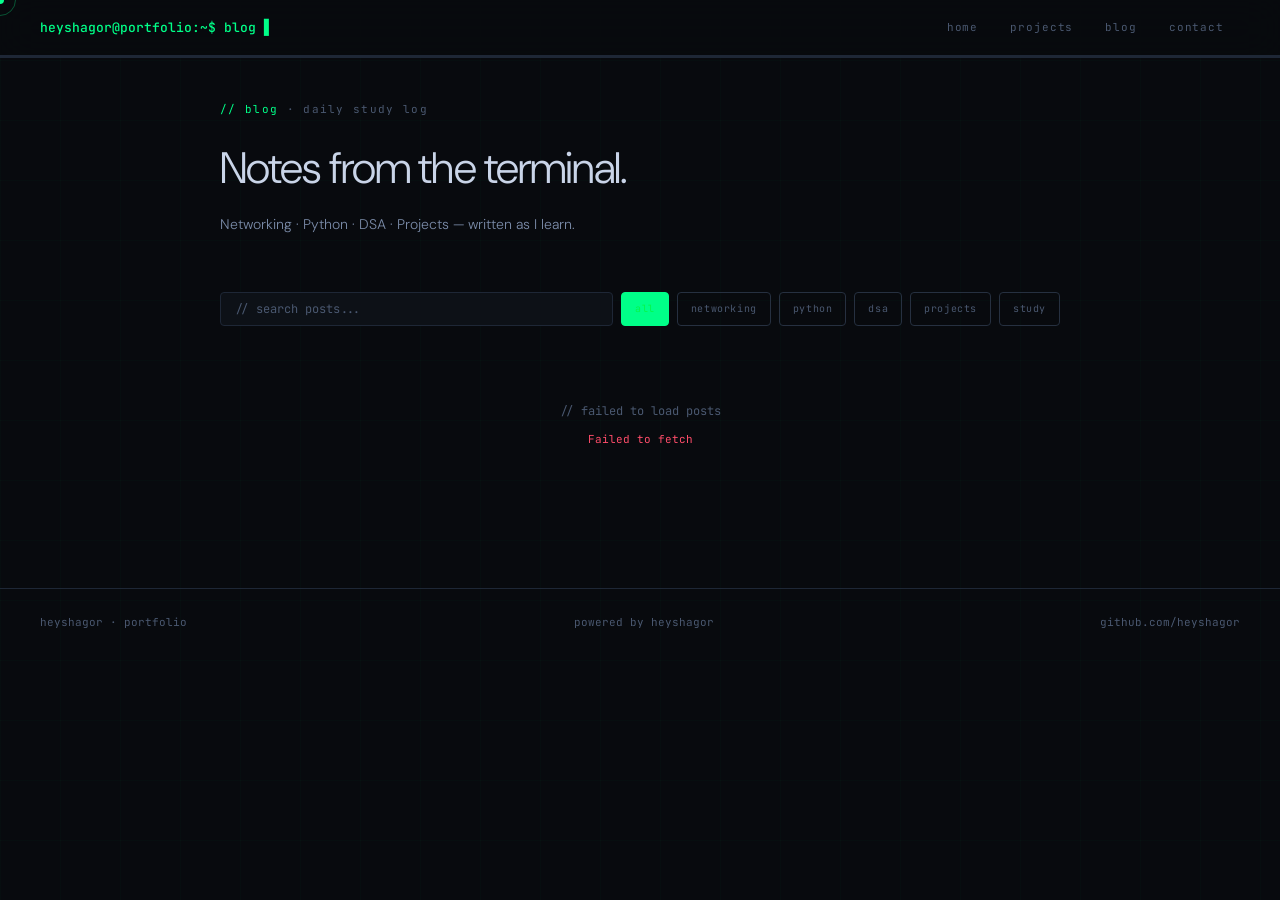
==== commit 8c6ad8db: "fix: bottom nav moved to end of body in blog.html" ====
--- a/blog.html
+++ b/blog.html
@@ -30,33 +30,37 @@
 
 <!-- Mobile Bottom Navbar -->
 <nav class="bottom-nav">
-  <a href="index.html" class="bottom-nav-item">
-    <svg class="bottom-nav-icon" viewBox="0 0 24 24" fill="none" stroke="currentColor" stroke-width="2">
+  <a href="index.html" class="bottom-nav-item active">
+    <svg class="bottom-nav-icon" viewBox="0 0 24 24">
       <circle cx="12" cy="12" r="10"/>
       <polygon points="16.24 7.76 14.12 14.12 7.76 16.24 9.88 9.88 16.24 7.76"/>
     </svg>
-    <span class="bottom-nav-label">Explore</span>
+    <span>explore</span>
+    <div class="bottom-nav-dot"></div>
   </a>
-  <a href="blog.html" class="bottom-nav-item active">
-    <svg class="bottom-nav-icon" viewBox="0 0 24 24" fill="none" stroke="currentColor" stroke-width="2">
+  <a href="blog.html" class="bottom-nav-item">
+    <svg class="bottom-nav-icon" viewBox="0 0 24 24">
       <path d="M4 19.5A2.5 2.5 0 0 1 6.5 17H20"/>
       <path d="M6.5 2H20v20H6.5A2.5 2.5 0 0 1 4 19.5v-15A2.5 2.5 0 0 1 6.5 2z"/>
     </svg>
-    <span class="bottom-nav-label">Blog</span>
+    <span>blog</span>
+    <div class="bottom-nav-dot"></div>
   </a>
-  <a href="index.html#roadmap" class="bottom-nav-item">
-    <svg class="bottom-nav-icon" viewBox="0 0 24 24" fill="none" stroke="currentColor" stroke-width="2">
-      <rect x="2" y="7" width="20" height="14" rx="2" ry="2"/>
+  <a href="#roadmap" class="bottom-nav-item">
+    <svg class="bottom-nav-icon" viewBox="0 0 24 24">
+      <rect x="2" y="7" width="20" height="14" rx="2"/>
       <path d="M16 21V5a2 2 0 0 0-2-2h-4a2 2 0 0 0-2 2v16"/>
     </svg>
-    <span class="bottom-nav-label">Careers</span>
+    <span>careers</span>
+    <div class="bottom-nav-dot"></div>
   </a>
-  <a href="index.html#contact" class="bottom-nav-item">
-    <svg class="bottom-nav-icon" viewBox="0 0 24 24" fill="none" stroke="currentColor" stroke-width="2">
+  <a href="#contact" class="bottom-nav-item">
+    <svg class="bottom-nav-icon" viewBox="0 0 24 24">
       <path d="M20 21v-2a4 4 0 0 0-4-4H8a4 4 0 0 0-4 4v2"/>
       <circle cx="12" cy="7" r="4"/>
     </svg>
-    <span class="bottom-nav-label">Account</span>
+    <span>account</span>
+    <div class="bottom-nav-dot"></div>
   </a>
 </nav>
 
@@ -110,6 +114,21 @@
   <span>powered by heyshagor</span>
   <span><a href="https://github.com/heyshagor">github.com/heyshagor</a></span>
 </footer>
+ <!-- PASTE BOTTOM NAV HERE -->
+  <nav class="bottom-nav">
+    <a href="index.html" class="bottom-nav-item">
+      ...home...
+    </a>
+    <a href="blog.html" class="bottom-nav-item active">
+      ...$blog...
+    </a>
+    <a href="index.html#roadmap" class="bottom-nav-item">
+      ...roadmap...
+    </a>
+    <a href="index.html#contact" class="bottom-nav-item">
+      ...contact...
+    </a>
+  </nav>
 
 <script src="js/blog.js"></script>
 </body>
--- a/css/common.css
+++ b/css/common.css
@@ -129,4 +129,43 @@
   }
   .bottom-nav{display:-webkit-box;display:-ms-flexbox;display:flex}
   body{padding-bottom:60px}
-}+}
+
+.bottom-nav{
+  display:none;
+  position:fixed;bottom:0;left:0;right:0;
+  background:rgba(8,10,14,0.95);
+  backdrop-filter:blur(20px);
+  -webkit-backdrop-filter:blur(20px);
+  border-top:1px solid #1e2736;
+  padding:8px 0 20px;
+  z-index:100;
+  justify-content:space-around;
+  align-items:flex-start;
+}
+@media(max-width:768px){
+  .bottom-nav{display:flex}
+  nav .nav-links{display:none}
+}
+.bottom-nav-item{
+  display:flex;flex-direction:column;align-items:center;gap:4px;
+  padding:8px 16px;border-radius:8px;
+  text-decoration:none;color:#4a5870;
+  font-family:'JetBrains Mono',monospace;font-size:10px;
+  letter-spacing:0.06em;
+  transition:color 0.2s;
+  -webkit-tap-highlight-color:transparent;
+  min-width:60px;
+}
+.bottom-nav-item:hover,
+.bottom-nav-item.active{color:#00ff88}
+.bottom-nav-icon{
+  width:22px;height:22px;
+  stroke:currentColor;fill:none;
+  stroke-width:1.8;stroke-linecap:round;stroke-linejoin:round;
+}
+.bottom-nav-dot{
+  width:3px;height:3px;border-radius:50%;
+  background:#00ff88;opacity:0;margin-top:1px;
+}
+.bottom-nav-item.active .bottom-nav-dot{opacity:1}
--- a/css/blog.css
+++ b/css/blog.css
@@ -28,7 +28,7 @@
 .search-input:focus{border-color:var(--border3)}
 .filter-btn{padding:6px 13px;border-radius:4px;font-family:'JetBrains Mono',monospace;font-size:10px;border:1px solid var(--border2);background:transparent;color:var(--text3);cursor:pointer;transition:all 0.15s;letter-spacing:0.06em}
 .filter-btn:hover{border-color:var(--border3);color:var(--text)}
-.filter-btn.active{background:var(--accent);color:#080a0e;border-color:var(--accent)}
+.filter-btn.active{background:var(--accent);color:#07f336c1;border-color:var(--accent)}
 .posts-wrap{max-width:920px;margin:0 auto 80px;padding:0 40px}
 .posts-grid{display:-ms-grid;display:grid;grid-template-columns:repeat(auto-fill,minmax(260px,1fr));gap:1px;background:var(--border);border:1px solid var(--border)}
 .post-card{background:var(--bg2);padding:24px;cursor:pointer;transition:background 0.2s;position:relative;overflow:hidden}
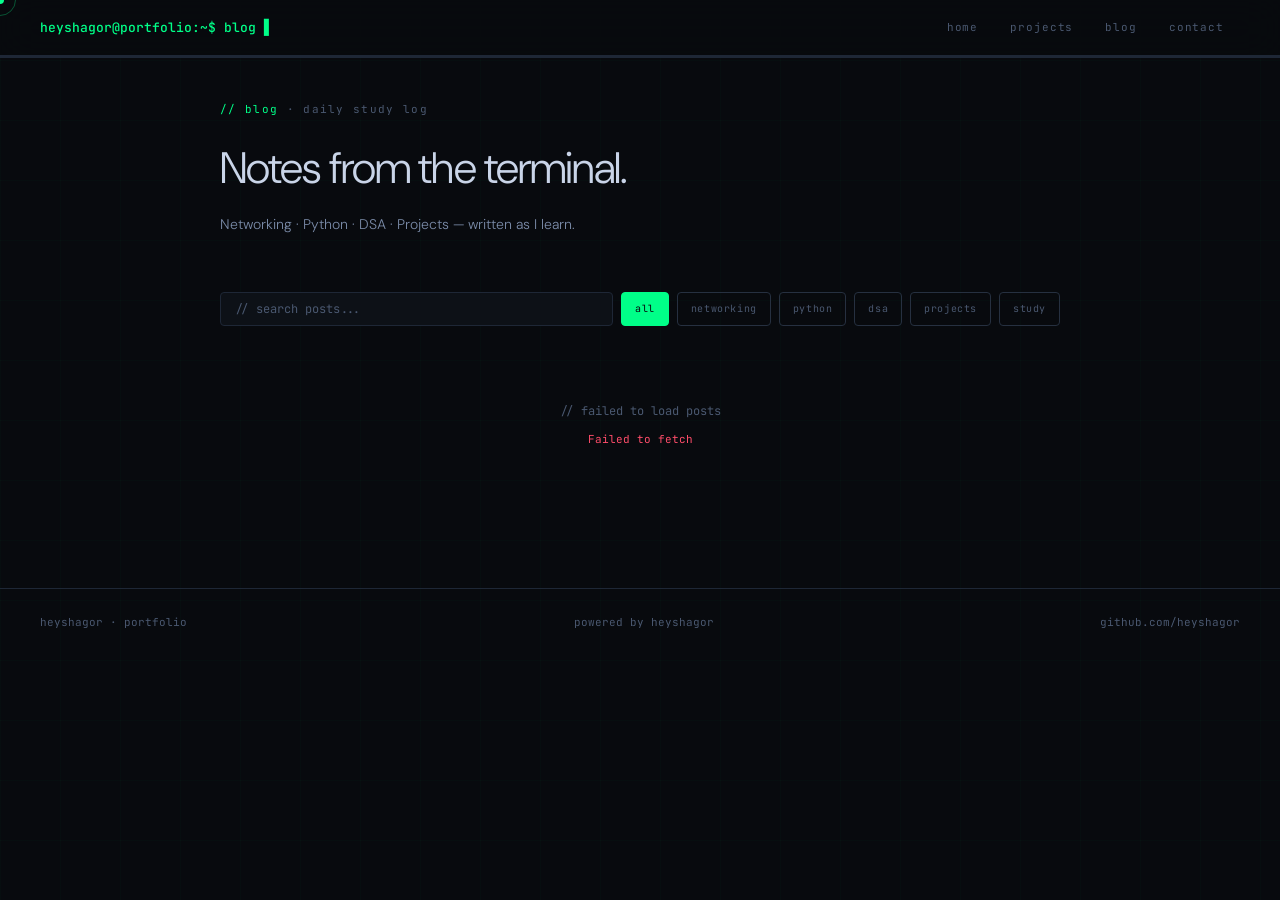
==== commit f72c0329: "fix: bottom nav moved to end of body in blog.html" ====
--- a/blog.html
+++ b/blog.html
@@ -122,8 +122,8 @@
     <a href="blog.html" class="bottom-nav-item active">
       ...$blog...
     </a>
-    <a href="index.html#roadmap" class="bottom-nav-item">
-      ...roadmap...
+    <a href="index.html#about" class="bottom-nav-item">
+      ...about...
     </a>
     <a href="index.html#contact" class="bottom-nav-item">
       ...contact...
--- a/css/blog.css
+++ b/css/blog.css
@@ -28,7 +28,7 @@
 .search-input:focus{border-color:var(--border3)}
 .filter-btn{padding:6px 13px;border-radius:4px;font-family:'JetBrains Mono',monospace;font-size:10px;border:1px solid var(--border2);background:transparent;color:var(--text3);cursor:pointer;transition:all 0.15s;letter-spacing:0.06em}
 .filter-btn:hover{border-color:var(--border3);color:var(--text)}
-.filter-btn.active{background:var(--accent);color:#07f336c1;border-color:var(--accent)}
+.filter-btn.active{background:var(--accent);color:#080a0e;border-color:var(--accent)}
 .posts-wrap{max-width:920px;margin:0 auto 80px;padding:0 40px}
 .posts-grid{display:-ms-grid;display:grid;grid-template-columns:repeat(auto-fill,minmax(260px,1fr));gap:1px;background:var(--border);border:1px solid var(--border)}
 .post-card{background:var(--bg2);padding:24px;cursor:pointer;transition:background 0.2s;position:relative;overflow:hidden}
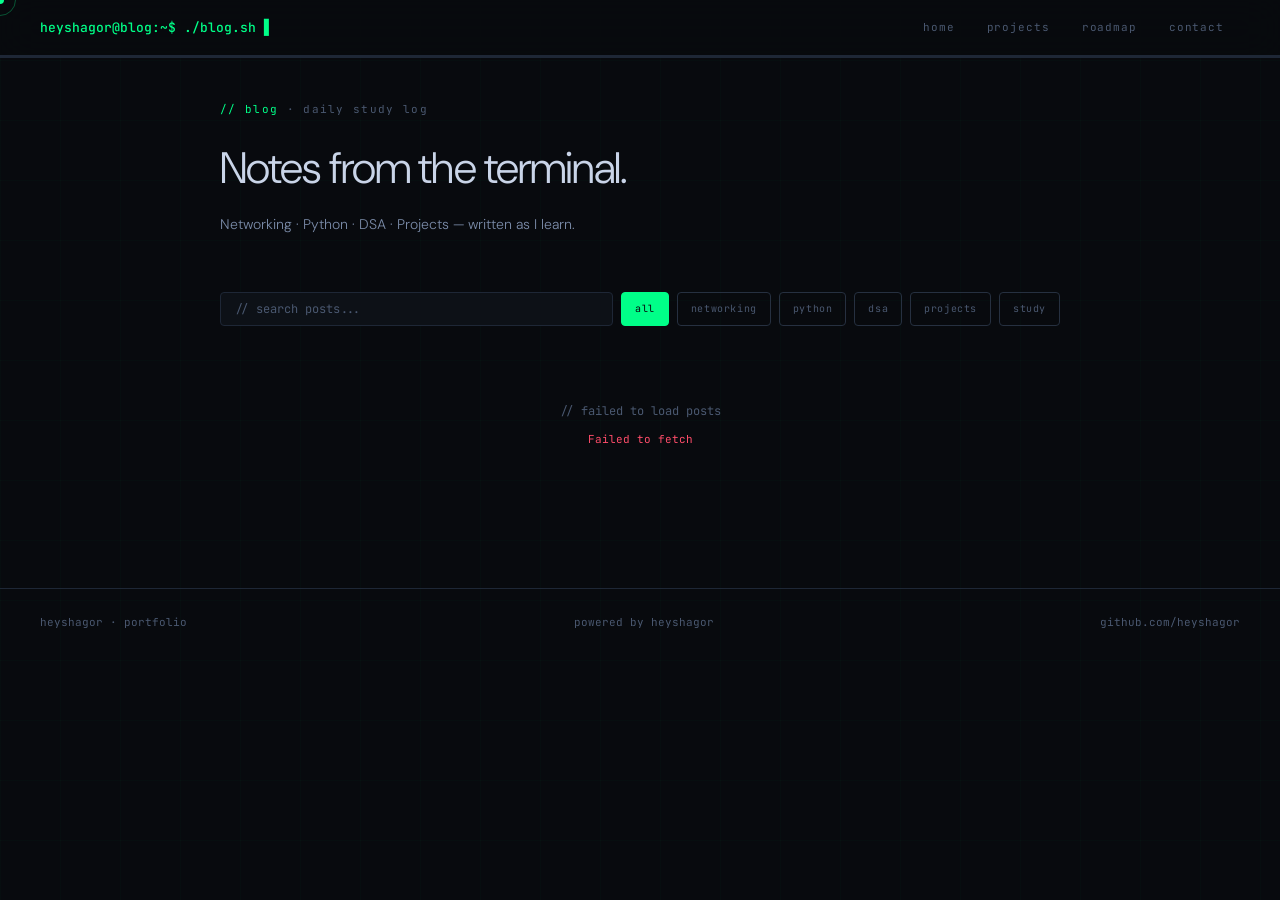
==== commit 1d5e5333: "add: adding a new page and css file" ====
--- a/blog.html
+++ b/blog.html
@@ -19,17 +19,17 @@
 <div class="progress-bar"><div class="progress-fill" id="progressFill"></div></div>
 
 <nav>
-  <a href="index.html" style="text-decoration: none;" class="logo">heyshagor@portfolio:~$ blog <span class="blink">▋</span></a>
+  <a href="index.html" style="text-decoration: none;" class="logo">heyshagor@blog:~$ ./blog.sh <span class="blink">▋</span></a>
   <div class="nav-links">
     <a href="index.html">home</a>
     <a href="index.html#projects">projects</a>
-    <a href="blog.html" class="active">blog</a>
+    <a href="phase1_28mar_plan.html" class="active">roadmap</a>
     <a href="index.html#contact">contact</a>
   </div>
 </nav>
 
 <!-- Mobile Bottom Navbar -->
-<nav class="bottom-nav">
+<!-- <nav class="bottom-nav">
   <a href="index.html" class="bottom-nav-item active">
     <svg class="bottom-nav-icon" viewBox="0 0 24 24">
       <circle cx="12" cy="12" r="10"/>
@@ -62,7 +62,7 @@
     <span>account</span>
     <div class="bottom-nav-dot"></div>
   </a>
-</nav>
+</nav> -->
 
 <!-- LIST -->
 <div id="listPage">
@@ -119,11 +119,11 @@
     <a href="index.html" class="bottom-nav-item">
       ...home...
     </a>
-    <a href="blog.html" class="bottom-nav-item active">
+    <a href="/phase1_28mar_plan.html" class="bottom-nav-item">
+      ...$roadmap...
+    </a>
+    <a href="/blog.html" class="bottom-nav-item active">
       ...$blog...
-    </a>
-    <a href="index.html#about" class="bottom-nav-item">
-      ...about...
     </a>
     <a href="index.html#contact" class="bottom-nav-item">
       ...contact...
--- a/css/common.css
+++ b/css/common.css
@@ -16,6 +16,7 @@
   --accent4:#b06cff;
   --red:#ff4d6a;
 }
+
 html{
   scroll-behavior:smooth;
   -webkit-text-size-adjust:100%;
@@ -160,12 +161,27 @@
 .bottom-nav-item:hover,
 .bottom-nav-item.active{color:#00ff88}
 .bottom-nav-icon{
-  width:22px;height:22px;
-  stroke:currentColor;fill:none;
-  stroke-width:1.8;stroke-linecap:round;stroke-linejoin:round;
+  width:22px;
+  height:22px;
+  stroke:currentColor;
+  fill:none;
+  stroke-width:1.8;
+  stroke-linecap:round;
+  stroke-linejoin:round;
+  opacity: 1;
 }
-.bottom-nav-dot{
-  width:3px;height:3px;border-radius:50%;
-  background:#00ff88;opacity:0;margin-top:1px;
+.bottom-nav-dot {
+  width: 3px;
+  height: 3px;
+  border-radius: 50%;
+  background: #00ff88;
+  opacity: 0;  /* ← check this is 0 not 1 */
+  margin-top: 1px;
 }
-.bottom-nav-item.active .bottom-nav-dot{opacity:1}+
+.bottom-nav-item.active .bottom-nav-dot{opacity:1}
+
+@media(max-width:768px){
+  .cursor{display:none !important}
+  .cursor-ring{display:none !important}
+}
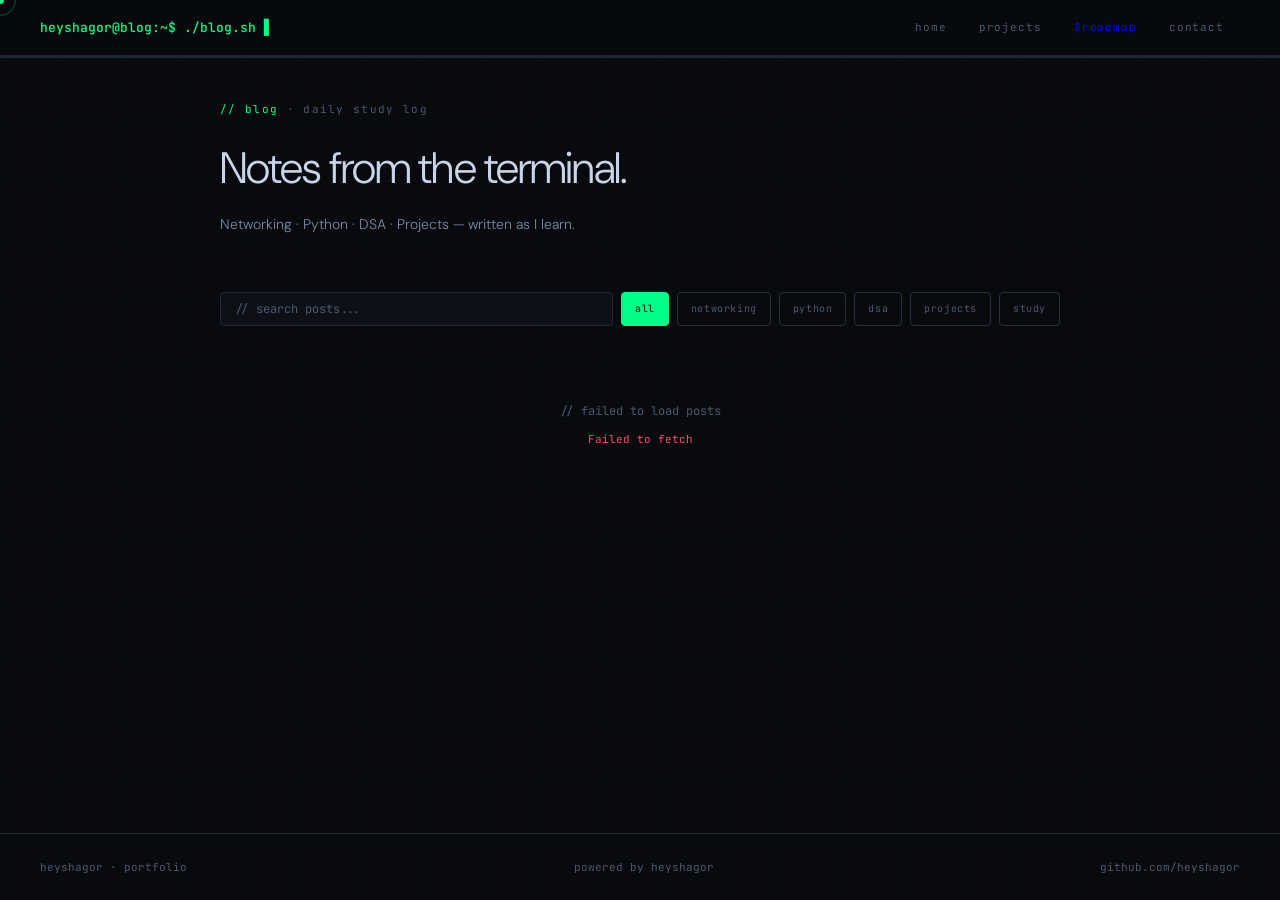
==== commit 049b1c4c: "add: fix some bugs" ====
--- a/blog.html
+++ b/blog.html
@@ -23,7 +23,7 @@
   <div class="nav-links">
     <a href="index.html">home</a>
     <a href="index.html#projects">projects</a>
-    <a href="phase1_28mar_plan.html" class="active">roadmap</a>
+    <a href="phase1_28mar_plan.html" class="active" style="color: blue;">$roadmap</a>
     <a href="index.html#contact">contact</a>
   </div>
 </nav>
@@ -119,7 +119,7 @@
     <a href="index.html" class="bottom-nav-item">
       ...home...
     </a>
-    <a href="/phase1_28mar_plan.html" class="bottom-nav-item">
+    <a href="/phase1_28mar_plan.html" class="bottom-nav-item" style="color: blue;">
       ...$roadmap...
     </a>
     <a href="/blog.html" class="bottom-nav-item active">
--- a/css/common.css
+++ b/css/common.css
@@ -73,6 +73,10 @@
   -webkit-box-pack:justify;-ms-flex-pack:justify;justify-content:space-between;
   -webkit-box-align:center;-ms-flex-align:center;align-items:center;
   position:relative;z-index:1;
+   position: fixed;
+   left: 0;
+   bottom: 0;
+   width: 100%;
 }
 footer span{font-family:'JetBrains Mono',monospace;font-size:11px;color:var(--text3)}
 footer a{color:var(--text3);text-decoration:none;transition:color 0.2s}
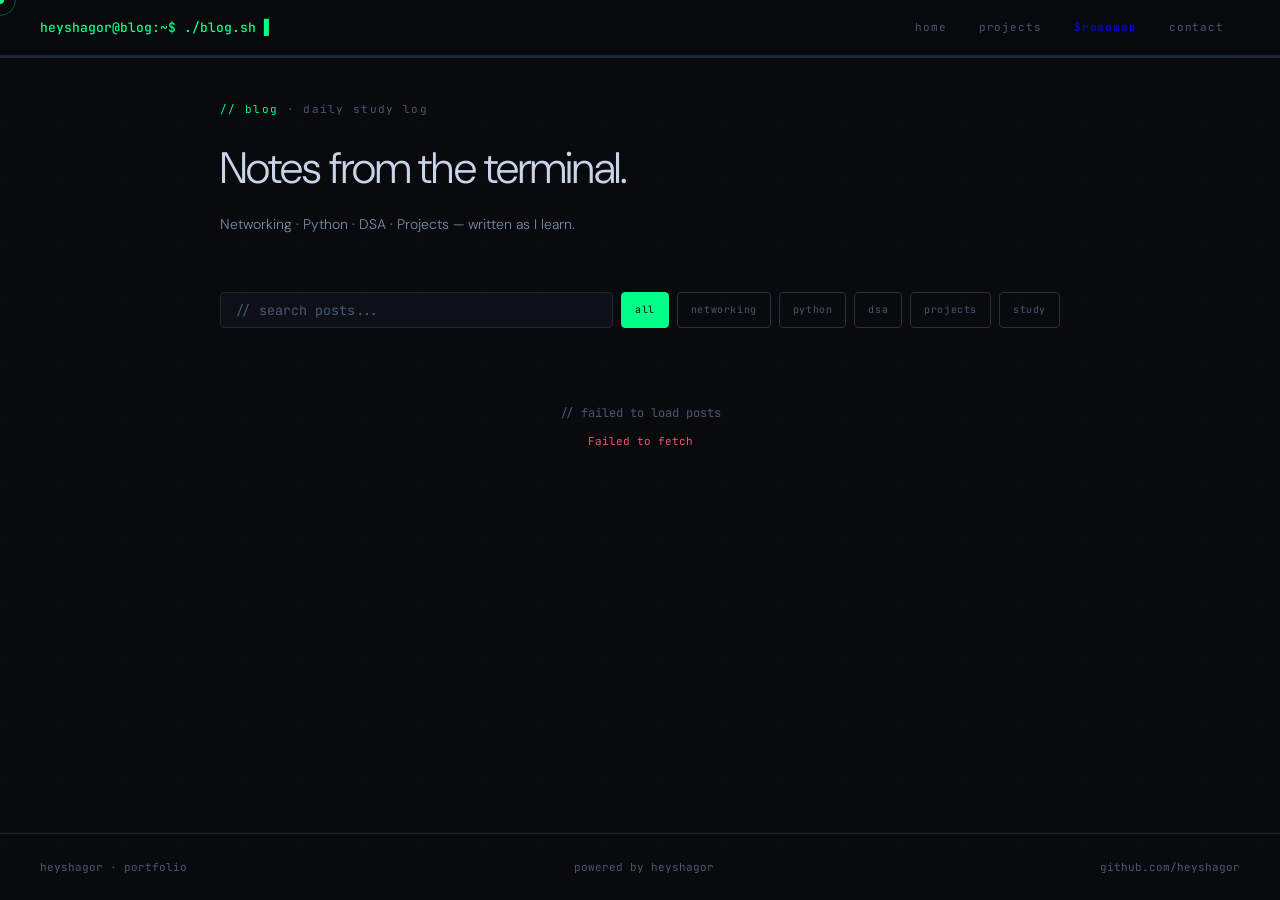
==== commit 12eefa39: "fix: fit everything" ====
--- a/blog.html
+++ b/blog.html
@@ -1,135 +1,113 @@
 <!DOCTYPE html>
 <html lang="en">
-<head>
-<meta charset="UTF-8"/>
-<meta name="viewport" content="width=device-width, initial-scale=1.0"/>
-<title>Blog — Shagor</title>
-<link rel="preconnect" href="https://fonts.googleapis.com"/>
-<link rel="preconnect" href="https://fonts.gstatic.com" crossorigin/>
-<link href="https://fonts.googleapis.com/css2?family=JetBrains+Mono:wght@300;400;500&family=DM+Sans:ital,wght@0,300;0,400;0,500;1,300&display=swap" rel="stylesheet"/>
-<link rel="icon" type="image/x-icon" href="image/myicon.ico"/>
-<link rel="shortcut icon" type="image/x-icon" href="image/myicon.ico"/>
-<link rel="stylesheet" href="css/common.css"/>
-<link rel="stylesheet" href="css/blog.css"/>
-</head>
-<body>
-
-<div class="cursor" id="cursor"></div>
-<div class="cursor-ring" id="cursorRing"></div>
-<div class="progress-bar"><div class="progress-fill" id="progressFill"></div></div>
-
-<nav>
-  <a href="index.html" style="text-decoration: none;" class="logo">heyshagor@blog:~$ ./blog.sh <span class="blink">▋</span></a>
-  <div class="nav-links">
-    <a href="index.html">home</a>
-    <a href="index.html#projects">projects</a>
-    <a href="phase1_28mar_plan.html" class="active" style="color: blue;">$roadmap</a>
-    <a href="index.html#contact">contact</a>
-  </div>
-</nav>
-
-<!-- Mobile Bottom Navbar -->
-<!-- <nav class="bottom-nav">
-  <a href="index.html" class="bottom-nav-item active">
-    <svg class="bottom-nav-icon" viewBox="0 0 24 24">
-      <circle cx="12" cy="12" r="10"/>
-      <polygon points="16.24 7.76 14.12 14.12 7.76 16.24 9.88 9.88 16.24 7.76"/>
-    </svg>
-    <span>explore</span>
-    <div class="bottom-nav-dot"></div>
-  </a>
-  <a href="blog.html" class="bottom-nav-item">
-    <svg class="bottom-nav-icon" viewBox="0 0 24 24">
-      <path d="M4 19.5A2.5 2.5 0 0 1 6.5 17H20"/>
-      <path d="M6.5 2H20v20H6.5A2.5 2.5 0 0 1 4 19.5v-15A2.5 2.5 0 0 1 6.5 2z"/>
-    </svg>
-    <span>blog</span>
-    <div class="bottom-nav-dot"></div>
-  </a>
-  <a href="#roadmap" class="bottom-nav-item">
-    <svg class="bottom-nav-icon" viewBox="0 0 24 24">
-      <rect x="2" y="7" width="20" height="14" rx="2"/>
-      <path d="M16 21V5a2 2 0 0 0-2-2h-4a2 2 0 0 0-2 2v16"/>
-    </svg>
-    <span>careers</span>
-    <div class="bottom-nav-dot"></div>
-  </a>
-  <a href="#contact" class="bottom-nav-item">
-    <svg class="bottom-nav-icon" viewBox="0 0 24 24">
-      <path d="M20 21v-2a4 4 0 0 0-4-4H8a4 4 0 0 0-4 4v2"/>
-      <circle cx="12" cy="7" r="4"/>
-    </svg>
-    <span>account</span>
-    <div class="bottom-nav-dot"></div>
-  </a>
-</nav> -->
-
-<!-- LIST -->
-<div id="listPage">
-  <div class="hero">
-    <div class="eyebrow"><span>// blog</span> · daily study log</div>
-    <h1 class="page-title">Notes from the terminal.</h1>
-    <p class="hero-sub">Networking · Python · DSA · Projects — written as I learn.</p>
-  </div>
-  <div class="stats" id="statsBar" style="display:none">
-    <div><div class="stat-n" id="totalPosts">0</div><div class="stat-l">posts</div></div>
-    <div><div class="stat-n" id="latestDate">—</div><div class="stat-l">latest</div></div>
-  </div>
-  <div class="toolbar">
-    <input class="search-input" type="text" id="searchInput" placeholder="// search posts..." oninput="filterPosts()"/>
-    <button class="filter-btn active" onclick="setFilter('all',this)">all</button>
-    <button class="filter-btn" onclick="setFilter('Networking',this)">networking</button>
-    <button class="filter-btn" onclick="setFilter('Python',this)">python</button>
-    <button class="filter-btn" onclick="setFilter('DSA',this)">dsa</button>
-    <button class="filter-btn" onclick="setFilter('Project',this)">projects</button>
-    <button class="filter-btn" onclick="setFilter('Study',this)">study</button>
-  </div>
-  <div class="posts-wrap">
-    <div id="loadingState" class="state"><div class="spinner"></div><p>fetching from notion...</p></div>
-    <div class="posts-grid" id="postsGrid" style="display:none"></div>
-    <div id="emptyState" class="state" style="display:none"><p>// no posts found</p></div>
-    <div id="errorState" class="state" style="display:none"><p>// failed to load posts</p><p class="err" id="errorMsg"></p></div>
-  </div>
-</div>
-
-<!-- POST -->
-<div id="postPage">
-  <div class="post-nav">
-    <button class="back-btn" onclick="showList()">← back to blog</button>
-    <span class="read-time" id="readTime"></span>
-  </div>
-  <div class="post-header">
-    <div class="post-cat-badge" id="postCat"></div>
-    <h1 class="post-title" id="postTitle"></h1>
-    <div class="post-meta">
-      <span>◈ <span id="postDate"></span></span>
-      <span>· <span id="postCatMeta"></span></span>
+  <head>
+    <meta charset="UTF-8" />
+    <meta name="viewport" content="width=device-width, initial-scale=1.0" />
+    <title>Blog — Shagor</title>
+    <link rel="preconnect" href="https://fonts.googleapis.com" />
+    <link rel="preconnect" href="https://fonts.gstatic.com" crossorigin />
+    <link href="https://fonts.googleapis.com/css2?family=JetBrains+Mono:wght@300;400;500&family=DM+Sans:ital,wght@0,300;0,400;0,500;1,300&display=swap" rel="stylesheet" />
+    <link rel="icon" type="image/x-icon" href="image/myicon.ico" />
+    <link rel="shortcut icon" type="image/x-icon" href="image/myicon.ico" />
+    <link rel="stylesheet" href="css/common.css" />
+    <link rel="stylesheet" href="css/blog.css" />
+  </head>
+  <body>
+    <div class="cursor" id="cursor"></div>
+    <div class="cursor-ring" id="cursorRing"></div>
+    <div class="progress-bar">
+      <div class="progress-fill" id="progressFill"></div>
     </div>
-  </div>
-  <div class="post-content" id="postContent"><div class="spinner"></div></div>
-</div>
-
-<footer>
-  <span>heyshagor · <a href="index.html">portfolio</a></span>
-  <span>powered by heyshagor</span>
-  <span><a href="https://github.com/heyshagor">github.com/heyshagor</a></span>
-</footer>
- <!-- PASTE BOTTOM NAV HERE -->
-  <nav class="bottom-nav">
-    <a href="index.html" class="bottom-nav-item">
-      ...home...
-    </a>
-    <a href="/phase1_28mar_plan.html" class="bottom-nav-item" style="color: blue;">
-      ...$roadmap...
-    </a>
-    <a href="/blog.html" class="bottom-nav-item active">
-      ...$blog...
-    </a>
-    <a href="index.html#contact" class="bottom-nav-item">
-      ...contact...
-    </a>
-  </nav>
-
-<script src="js/blog.js"></script>
-</body>
+    <nav>
+      <a href="index.html" style="text-decoration: none;" class="logo">heyshagor@blog:~$ ./blog.sh <span class="blink">▋</span>
+      </a>
+      <div class="nav-links">
+        <a href="index.html">home</a>
+        <a href="index.html#projects">projects</a>
+        <a href="phase1_28mar_plan.html" class="active" style="color: blue;">$roadmap</a>
+        <a href="index.html#contact">contact</a>
+      </div>
+    </nav>
+    <!-- Mobile Bottom Navbar -->
+    <!-- <nav class="bottom-nav"><a href="index.html" class="bottom-nav-item active"><svg class="bottom-nav-icon" viewBox="0 0 24 24"><circle cx="12" cy="12" r="10"/><polygon points="16.24 7.76 14.12 14.12 7.76 16.24 9.88 9.88 16.24 7.76"/></svg><span>explore</span><div class="bottom-nav-dot"></div></a><a href="blog.html" class="bottom-nav-item"><svg class="bottom-nav-icon" viewBox="0 0 24 24"><path d="M4 19.5A2.5 2.5 0 0 1 6.5 17H20"/><path d="M6.5 2H20v20H6.5A2.5 2.5 0 0 1 4 19.5v-15A2.5 2.5 0 0 1 6.5 2z"/></svg><span>blog</span><div class="bottom-nav-dot"></div></a><a href="#roadmap" class="bottom-nav-item"><svg class="bottom-nav-icon" viewBox="0 0 24 24"><rect x="2" y="7" width="20" height="14" rx="2"/><path d="M16 21V5a2 2 0 0 0-2-2h-4a2 2 0 0 0-2 2v16"/></svg><span>careers</span><div class="bottom-nav-dot"></div></a><a href="#contact" class="bottom-nav-item"><svg class="bottom-nav-icon" viewBox="0 0 24 24"><path d="M20 21v-2a4 4 0 0 0-4-4H8a4 4 0 0 0-4 4v2"/><circle cx="12" cy="7" r="4"/></svg><span>account</span><div class="bottom-nav-dot"></div></a></nav> -->
+    <!-- LIST -->
+    <div id="listPage">
+      <div class="hero">
+        <div class="eyebrow">
+          <span>// blog</span> · daily study log
+        </div>
+        <h1 class="page-title">Notes from the terminal.</h1>
+        <p class="hero-sub">Networking · Python · DSA · Projects — written as I learn.</p>
+      </div>
+      <div class="stats" id="statsBar" style="display:none">
+        <div>
+          <div class="stat-n" id="totalPosts">0</div>
+          <div class="stat-l">posts</div>
+        </div>
+        <div>
+          <div class="stat-n" id="latestDate">—</div>
+          <div class="stat-l">latest</div>
+        </div>
+      </div>
+      <div class="toolbar">
+        <input class="search-input" type="text" id="searchInput" placeholder="// search posts..." oninput="filterPosts()" />
+        <button class="filter-btn active" onclick="setFilter('all',this)">all</button>
+        <button class="filter-btn" onclick="setFilter('Networking',this)">networking</button>
+        <button class="filter-btn" onclick="setFilter('Python',this)">python</button>
+        <button class="filter-btn" onclick="setFilter('DSA',this)">dsa</button>
+        <button class="filter-btn" onclick="setFilter('Project',this)">projects</button>
+        <button class="filter-btn" onclick="setFilter('Study',this)">study</button>
+      </div>
+      <div class="posts-wrap">
+        <div id="loadingState" class="state">
+          <div class="spinner"></div>
+          <p>fetching from notion...</p>
+        </div>
+        <div class="posts-grid" id="postsGrid" style="display:none"></div>
+        <div id="emptyState" class="state" style="display:none">
+          <p>// no posts found</p>
+        </div>
+        <div id="errorState" class="state" style="display:none">
+          <p>// failed to load posts</p>
+          <p class="err" id="errorMsg"></p>
+        </div>
+      </div>
+    </div>
+    <!-- POST -->
+    <div id="postPage">
+      <div class="post-nav">
+        <button class="back-btn" onclick="showList()">← back to blog</button>
+        <span class="read-time" id="readTime"></span>
+      </div>
+      <div class="post-header">
+        <div class="post-cat-badge" id="postCat"></div>
+        <h1 class="post-title" id="postTitle"></h1>
+        <div class="post-meta">
+          <span>◈ <span id="postDate"></span>
+          </span>
+          <span>· <span id="postCatMeta"></span>
+          </span>
+        </div>
+      </div>
+      <div class="post-content" id="postContent">
+        <div class="spinner"></div>
+      </div>
+    </div>
+    <footer>
+      <span>heyshagor · <a href="index.html">portfolio</a>
+      </span>
+      <span>powered by heyshagor</span>
+      <span>
+        <a href="https://github.com/heyshagor">github.com/heyshagor</a>
+      </span>
+    </footer>
+    <!-- PASTE BOTTOM NAV HERE -->
+    <nav class="bottom-nav">
+      <a href="index.html" class="bottom-nav-item"> ...home... </a>
+      <a href="/phase1_28mar_plan.html" class="bottom-nav-item" style="color: blue;"> ...$roadmap... </a>
+      <a href="/blog.html" class="bottom-nav-item active"> ...$blog... </a>
+      <a href="index.html#contact" class="bottom-nav-item"> ...contact... </a>
+    </nav>
+    <script src="js/blog.js"></script>
+  </body>
 </html>
--- a/css/common.css
+++ b/css/common.css
@@ -1,191 +1,461 @@
-*,*::before,*::after{box-sizing:border-box;margin:0;padding:0}
-:root{
-  --bg:#080a0e;
-  --bg2:#0d1117;
-  --bg3:#131820;
-  --bg4:#1a2030;
-  --border:#1e2736;
-  --border2:#263040;
-  --border3:#2e3a50;
-  --text:#c9d4e8;
-  --text2:#7a8ba8;
-  --text3:#4a5870;
-  --accent:#00ff88;
-  --accent2:#4d9fff;
-  --accent3:#f0a500;
-  --accent4:#b06cff;
-  --red:#ff4d6a;
-}
-
-html{
-  scroll-behavior:smooth;
-  -webkit-text-size-adjust:100%;
-}
-body{
-  background:var(--bg);
-  color:var(--text);
-  font-family:'DM Sans',-apple-system,BlinkMacSystemFont,'Segoe UI',Roboto,sans-serif;
-  font-size:15px;
-  line-height:1.65;
-  overflow-x:hidden;
-  -webkit-font-smoothing:antialiased;
-  -moz-osx-font-smoothing:grayscale;
-}
-@keyframes blink{0%,100%{opacity:1}50%{opacity:0}}
-@keyframes pulse-dot{0%,100%{box-shadow:0 0 0 0 rgba(0,255,136,0.4)}70%{box-shadow:0 0 0 6px rgba(0,255,136,0)}}
+*,
+*::before,
+*::after {
+	box-sizing: border-box;
+	margin: 0;
+	padding: 0
+}
+
+:root {
+	--bg: #080a0e;
+	--bg2: #0d1117;
+	--bg3: #131820;
+	--bg4: #1a2030;
+	--border: #1e2736;
+	--border2: #263040;
+	--border3: #2e3a50;
+	--text: #c9d4e8;
+	--text2: #7a8ba8;
+	--text3: #4a5870;
+	--accent: #00ff88;
+	--accent2: #4d9fff;
+	--accent3: #f0a500;
+	--accent4: #b06cff;
+	--red: #ff4d6a;
+}
+
+html {
+	scroll-behavior: smooth;
+	-webkit-text-size-adjust: 100%;
+}
+
+body {
+	background: var(--bg);
+	color: var(--text);
+	font-family: 'DM Sans', -apple-system, BlinkMacSystemFont, 'Segoe UI', Roboto, sans-serif;
+	font-size: 15px;
+	line-height: 1.65;
+	overflow-x: hidden;
+	-webkit-font-smoothing: antialiased;
+	-moz-osx-font-smoothing: grayscale;
+}
+
+@keyframes blink {
+
+	0%,
+	100% {
+		opacity: 1
+	}
+
+	50% {
+		opacity: 0
+	}
+}
+
+@keyframes pulse-dot {
+
+	0%,
+	100% {
+		box-shadow: 0 0 0 0 rgba(0, 255, 136, 0.4)
+	}
+
+	70% {
+		box-shadow: 0 0 0 6px rgba(0, 255, 136, 0)
+	}
+}
 
 /* Nav */
-nav{
-  position:fixed;top:0;left:0;right:0;z-index:100;
-  display:-webkit-box;display:-ms-flexbox;display:flex;
-  -webkit-box-align:center;-ms-flex-align:center;align-items:center;
-  -webkit-box-pack:justify;-ms-flex-pack:justify;justify-content:space-between;
-  padding:0 40px;height:56px;
-  background:rgba(8,10,14,0.85);
-  -webkit-backdrop-filter:blur(20px);
-  backdrop-filter:blur(20px);
-  border-bottom:1px solid var(--border);
-}
-.logo{
-  font-family:'JetBrains Mono',monospace;
-  font-size:13px;font-weight:500;
-  color:var(--accent);
-  display:-webkit-box;display:-ms-flexbox;display:flex;
-  -webkit-box-align:center;-ms-flex-align:center;align-items:center;
-  gap:8px;
-}
-.logo-blink{animation:blink 1.2s step-end infinite}
-.nav-links{display:-webkit-box;display:-ms-flexbox;display:flex;gap:0;list-style:none}
-.nav-links a{
-  display:block;padding:8px 16px;
-  font-family:'JetBrains Mono',monospace;font-size:11px;font-weight:400;
-  color:var(--text3);text-decoration:none;letter-spacing:0.08em;
-  transition:color 0.2s;position:relative;
-}
-.nav-links a:hover{color:var(--accent)}
-.blink{animation:blink 1.2s step-end infinite}
+nav {
+	position: fixed;
+	top: 0;
+	left: 0;
+	right: 0;
+	z-index: 100;
+	display: -webkit-box;
+	display: -ms-flexbox;
+	display: flex;
+	-webkit-box-align: center;
+	-ms-flex-align: center;
+	align-items: center;
+	-webkit-box-pack: justify;
+	-ms-flex-pack: justify;
+	justify-content: space-between;
+	padding: 0 40px;
+	height: 56px;
+	background: rgba(8, 10, 14, 0.85);
+	-webkit-backdrop-filter: blur(20px);
+	backdrop-filter: blur(20px);
+	border-bottom: 1px solid var(--border);
+}
+
+.logo {
+	font-family: 'JetBrains Mono', monospace;
+	font-size: 13px;
+	font-weight: 500;
+	color: var(--accent);
+	display: -webkit-box;
+	display: -ms-flexbox;
+	display: flex;
+	-webkit-box-align: center;
+	-ms-flex-align: center;
+	align-items: center;
+	gap: 8px;
+}
+
+.logo-blink {
+	animation: blink 1.2s step-end infinite
+}
+
+.nav-links {
+	display: -webkit-box;
+	display: -ms-flexbox;
+	display: flex;
+	gap: 0;
+	list-style: none
+}
+
+.nav-links a {
+	display: block;
+	padding: 8px 16px;
+	font-family: 'JetBrains Mono', monospace;
+	font-size: 11px;
+	font-weight: 400;
+	color: var(--text3);
+	text-decoration: none;
+	letter-spacing: 0.08em;
+	transition: color 0.2s;
+	position: relative;
+}
+
+.nav-links a:hover {
+	color: var(--accent)
+}
+
+.blink {
+	animation: blink 1.2s step-end infinite
+}
 
 /* Footer */
-footer{
-  border-top:1px solid var(--border);
-  padding:24px 40px;
-  display:-webkit-box;display:-ms-flexbox;display:flex;
-  -webkit-box-pack:justify;-ms-flex-pack:justify;justify-content:space-between;
-  -webkit-box-align:center;-ms-flex-align:center;align-items:center;
-  position:relative;z-index:1;
-   position: fixed;
-   left: 0;
-   bottom: 0;
-   width: 100%;
-}
-footer span{font-family:'JetBrains Mono',monospace;font-size:11px;color:var(--text3)}
-footer a{color:var(--text3);text-decoration:none;transition:color 0.2s}
-footer a:hover{color:var(--accent)}
+footer {
+	border-top: 1px solid var(--border);
+	padding: 24px 40px;
+	display: -webkit-box;
+	display: -ms-flexbox;
+	display: flex;
+	-webkit-box-pack: justify;
+	-ms-flex-pack: justify;
+	justify-content: space-between;
+	-webkit-box-align: center;
+	-ms-flex-align: center;
+	align-items: center;
+	position: relative;
+	z-index: 1;
+	position: fixed;
+	left: 0;
+	bottom: 0;
+	width: 100%;
+}
+
+footer span {
+	font-family: 'JetBrains Mono', monospace;
+	font-size: 11px;
+	color: var(--text3)
+}
+
+footer a {
+	color: var(--text3);
+	text-decoration: none;
+	transition: color 0.2s
+}
+
+footer a:hover {
+	color: var(--accent)
+}
 
 /* Bottom Navbar - Mobile */
-.bottom-nav{
-  display:none;
-  position:fixed;bottom:0;left:0;right:0;z-index:99;
-  background:rgba(8,10,14,0.95);
-  -webkit-backdrop-filter:blur(20px);
-  backdrop-filter:blur(20px);
-  border-top:1px solid var(--border);
-  padding:6px 0;
-  padding-bottom:calc(6px + env(safe-area-inset-bottom));
-  -webkit-box-pack:justify;-ms-flex-pack:justify;justify-content:space-around;
-}
-.bottom-nav-item{
-  display:-webkit-box;display:-ms-flexbox;display:flex;
-  -webkit-box-orient:vertical;-webkit-box-direction:normal;
-  -ms-flex-direction:column;flex-direction:column;
-  -webkit-box-align:center;-ms-flex-align:center;align-items:center;
-  -webkit-box-pack:center;-ms-flex-pack:center;justify-content:center;
-  padding:8px 4px;
-  color:var(--text3);
-  text-decoration:none;
-  transition:color 0.2s,-webkit-transform 0.2s;
-  transition:color 0.2s,transform 0.2s;
-  transition:color 0.2s,transform 0.2s,-webkit-transform 0.2s;
-  -webkit-tap-highlight-color:transparent;
-}
-.bottom-nav-item:active{-webkit-transform:scale(0.95);transform:scale(0.95)}
-.bottom-nav-item:hover{color:var(--accent)}
-.bottom-nav-item.active{color:var(--accent)}
-.bottom-nav-icon{
-  width:22px;height:22px;
-  margin-bottom:2px;
-  display:block;
-}
-.bottom-nav-label{
-  font-family:'JetBrains Mono',monospace;
-  font-size:9px;
-  letter-spacing:0.04em;
+.bottom-nav {
+	display: none;
+	position: fixed;
+	bottom: 0;
+	left: 0;
+	right: 0;
+	z-index: 99;
+	background: rgba(8, 10, 14, 0.95);
+	-webkit-backdrop-filter: blur(20px);
+	backdrop-filter: blur(20px);
+	border-top: 1px solid var(--border);
+	padding: 6px 0;
+	padding-bottom: calc(6px + env(safe-area-inset-bottom));
+	-webkit-box-pack: justify;
+	-ms-flex-pack: justify;
+	justify-content: space-around;
+}
+
+.bottom-nav-item {
+	display: -webkit-box;
+	display: -ms-flexbox;
+	display: flex;
+	-webkit-box-orient: vertical;
+	-webkit-box-direction: normal;
+	-ms-flex-direction: column;
+	flex-direction: column;
+	-webkit-box-align: center;
+	-ms-flex-align: center;
+	align-items: center;
+	-webkit-box-pack: center;
+	-ms-flex-pack: center;
+	justify-content: center;
+	padding: 8px 4px;
+	color: var(--text3);
+	text-decoration: none;
+	transition: color 0.2s, -webkit-transform 0.2s;
+	transition: color 0.2s, transform 0.2s;
+	transition: color 0.2s, transform 0.2s, -webkit-transform 0.2s;
+	-webkit-tap-highlight-color: transparent;
+}
+
+.bottom-nav-item:active {
+	-webkit-transform: scale(0.95);
+	transform: scale(0.95)
+}
+
+.bottom-nav-item:hover {
+	color: var(--accent)
+}
+
+.bottom-nav-item.active {
+	color: var(--accent)
+}
+
+.bottom-nav-icon {
+	width: 22px;
+	height: 22px;
+	margin-bottom: 2px;
+	display: block;
+}
+
+.bottom-nav-label {
+	font-family: 'JetBrains Mono', monospace;
+	font-size: 9px;
+	letter-spacing: 0.04em;
 }
 
 /* Mobile */
-@media(max-width:768px){
-  nav{padding:0 20px}
-  .nav-links{display:none}
-  .nav-status{display:none}
-  footer{
-    -webkit-box-orient:vertical;-webkit-box-direction:normal;
-    -ms-flex-direction:column;flex-direction:column;
-    gap:8px;text-align:center;padding:20px;padding-bottom:80px
-  }
-  .bottom-nav{display:-webkit-box;display:-ms-flexbox;display:flex}
-  body{padding-bottom:60px}
-}
-
-.bottom-nav{
-  display:none;
-  position:fixed;bottom:0;left:0;right:0;
-  background:rgba(8,10,14,0.95);
-  backdrop-filter:blur(20px);
-  -webkit-backdrop-filter:blur(20px);
-  border-top:1px solid #1e2736;
-  padding:8px 0 20px;
-  z-index:100;
-  justify-content:space-around;
-  align-items:flex-start;
-}
-@media(max-width:768px){
-  .bottom-nav{display:flex}
-  nav .nav-links{display:none}
-}
-.bottom-nav-item{
-  display:flex;flex-direction:column;align-items:center;gap:4px;
-  padding:8px 16px;border-radius:8px;
-  text-decoration:none;color:#4a5870;
-  font-family:'JetBrains Mono',monospace;font-size:10px;
-  letter-spacing:0.06em;
-  transition:color 0.2s;
-  -webkit-tap-highlight-color:transparent;
-  min-width:60px;
-}
+@media(max-width:768px) {
+	nav {
+		padding: 0 20px
+	}
+
+	.nav-links {
+		display: none
+	}
+
+	.nav-status {
+		display: none
+	}
+
+	footer {
+		-webkit-box-orient: vertical;
+		-webkit-box-direction: normal;
+		-ms-flex-direction: column;
+		flex-direction: column;
+		gap: 8px;
+		text-align: center;
+		padding: 20px;
+		padding-bottom: 25px;
+		position: static;
+
+	}
+
+	.bottom-nav {
+		display: -webkit-box;
+		display: -ms-flexbox;
+		display: flex
+	}
+
+	body {
+		padding-bottom: 60px
+	}
+}
+
+.bottom-nav {
+	display: none;
+	position: fixed;
+	bottom: 0;
+	left: 0;
+	right: 0;
+	background: rgba(8, 10, 14, 0.95);
+	backdrop-filter: blur(20px);
+	-webkit-backdrop-filter: blur(20px);
+	border-top: 1px solid #1e2736;
+	padding: 8px 0 20px;
+	z-index: 100;
+	justify-content: space-around;
+	align-items: flex-start;
+}
+
+@media(max-width:768px) {
+	.bottom-nav {
+		display: flex
+	}
+
+	nav .nav-links {
+		display: none
+	}
+}
+
+.bottom-nav-item {
+	display: flex;
+	flex-direction: column;
+	align-items: center;
+	gap: 4px;
+	padding: 8px 16px;
+	border-radius: 8px;
+	text-decoration: none;
+	color: hsl(218, 20%, 36%);
+	font-family: 'JetBrains Mono', monospace;
+	font-size: 10px;
+	letter-spacing: 0.06em;
+	transition: color 0.2s;
+	-webkit-tap-highlight-color: transparent;
+	min-width: 60px;
+}
+
 .bottom-nav-item:hover,
-.bottom-nav-item.active{color:#00ff88}
-.bottom-nav-icon{
-  width:22px;
-  height:22px;
-  stroke:currentColor;
-  fill:none;
-  stroke-width:1.8;
-  stroke-linecap:round;
-  stroke-linejoin:round;
-  opacity: 1;
-}
+.bottom-nav-item.active {
+	color: #00ff88
+}
+
+.bottom-nav-icon {
+	width: 22px;
+	height: 22px;
+	stroke: currentColor;
+	fill: none;
+	stroke-width: 1.8;
+	stroke-linecap: round;
+	stroke-linejoin: round;
+	opacity: 1;
+}
+
 .bottom-nav-dot {
-  width: 3px;
-  height: 3px;
-  border-radius: 50%;
-  background: #00ff88;
-  opacity: 0;  /* ← check this is 0 not 1 */
-  margin-top: 1px;
-}
-
-.bottom-nav-item.active .bottom-nav-dot{opacity:1}
-
-@media(max-width:768px){
-  .cursor{display:none !important}
-  .cursor-ring{display:none !important}
+	width: 3px;
+	height: 3px;
+	border-radius: 50%;
+	background: #00ff88;
+	opacity: 0;
+	/* ← check this is 0 not 1 */
+	margin-top: 1px;
+}
+
+.bottom-nav-item.active .bottom-nav-dot {
+	opacity: 1
+}
+
+@media(max-width:768px) {
+	.cursor {
+		display: none !important
+	}
+
+	.cursor-ring {
+		display: none !important
+	}
+}
+
+/* CSS */
+.button-85 {
+	padding: 0.6em 2em;
+	border: none;
+	outline: none;
+	color: #00ff88;
+	background: #4a5870;
+	cursor: pointer;
+	position: relative;
+	z-index: 0;
+	border-radius: 4px;
+	user-select: none;
+	-webkit-user-select: none;
+	touch-action: manipulation;
+	text-decoration: none;
+}
+
+.button-85:before {
+	content: "";
+	background: linear-gradient(45deg,
+			#ff0000,
+			#ff7300,
+			#fffb00,
+			#48ff00,
+			#00ffd5,
+			#002bff,
+			#7a00ff,
+			#ff00c8,
+			#ff0000);
+	position: absolute;
+	top: -2px;
+	left: -2px;
+	background-size: 400%;
+	z-index: -1;
+	filter: blur(5px);
+	-webkit-filter: blur(5px);
+	width: calc(100% + 4px);
+	height: calc(100% + 4px);
+	animation: glowing-button-85 20s linear infinite;
+	transition: opacity 0.3s ease-in-out;
+	border-radius: 4px;
+	text-decoration: none;
+}
+
+@keyframes glowing-button-85 {
+	0% {
+		background-position: 0 0;
+	}
+
+	50% {
+		background-position: 400% 0;
+	}
+
+	100% {
+		background-position: 0 0;
+	}
+}
+
+.button-85:after {
+	z-index: -1;
+	content: "";
+	position: absolute;
+	width: 100%;
+	height: 100%;
+	background: #22222284;
+	left: 0;
+	top: 0;
+	border-radius: 4px;
+}
+
+/* CSS */
+.button-88 {
+	display: flex;
+	align-items: center;
+	font-family: inherit;
+	font-weight: 500;
+	font-size: 16px;
+	padding: 0.7em 1.4em 0.7em 1.1em;
+	color: white;
+	background: #ad5389;
+	background: linear-gradient(0deg, rgba(20, 167, 62, 1) 0%, rgba(102, 247, 113, 1) 100%);
+	border: none;
+	box-shadow: 0 0.7em 1.5em -0.5em #14a73e98;
+	letter-spacing: 0.05em;
+	border-radius: 20em;
+	cursor: pointer;
+	user-select: none;
+	-webkit-user-select: none;
+	touch-action: manipulation;
+}
+
+.button-88:hover {
+	box-shadow: 0 0.5em 1.5em -0.5em #14a73e98;
+}
+
+.button-88:active {
+	box-shadow: 0 0.3em 1em -0.5em #14a73e98;
 }
--- a/css/blog.css
+++ b/css/blog.css
@@ -1,149 +1,1032 @@
 /* Custom cursor */
-.cursor{position:fixed;width:8px;height:8px;background:var(--accent);border-radius:50%;pointer-events:none;z-index:9999;-webkit-transform:translate(-50%,-50%);transform:translate(-50%,-50%);transition:transform 0.1s,background 0.2s;mix-blend-mode:screen}
-.cursor-ring{position:fixed;width:32px;height:32px;border:1px solid rgba(0,255,136,0.3);border-radius:50%;pointer-events:none;z-index:9998;-webkit-transform:translate(-50%,-50%);transform:translate(-50%,-50%);transition:all 0.15s ease;mix-blend-mode:screen}
-
-body{cursor:default}
-body::after{content:'';position:fixed;top:0;left:0;right:0;bottom:0;background-image:-webkit-linear-gradient(rgba(0,255,136,0.018) 1px,transparent 1px),-webkit-linear-gradient(90deg,rgba(0,255,136,0.018) 1px,transparent 1px);background-image:linear-gradient(rgba(0,255,136,0.018) 1px,transparent 1px),linear-gradient(90deg,rgba(0,255,136,0.018) 1px,transparent 1px);background-size:60px 60px;pointer-events:none;z-index:0}
-nav{background:rgba(8,10,14,0.9)}
-
-.progress-bar{position:fixed;top:56px;left:0;right:0;height:2px;background:var(--border);z-index:99}
-.progress-fill{height:100%;background:var(--accent);width:0%;transition:width 0.1s}
+.cursor {
+	position: fixed;
+	width: 8px;
+	height: 8px;
+	background: var(--accent);
+	border-radius: 50%;
+	pointer-events: none;
+	z-index: 9999;
+	-webkit-transform: translate(-50%, -50%);
+	transform: translate(-50%, -50%);
+	transition: transform 0.1s, background 0.2s;
+	mix-blend-mode: screen
+}
+
+.cursor-ring {
+	position: fixed;
+	width: 32px;
+	height: 32px;
+	border: 1px solid rgba(0, 255, 136, 0.3);
+	border-radius: 50%;
+	pointer-events: none;
+	z-index: 9998;
+	-webkit-transform: translate(-50%, -50%);
+	transform: translate(-50%, -50%);
+	transition: all 0.15s ease;
+	mix-blend-mode: screen
+}
+
+body {
+	cursor: default
+}
+
+body::after {
+	content: '';
+	position: fixed;
+	top: 0;
+	left: 0;
+	right: 0;
+	bottom: 0;
+	background-image: -webkit-linear-gradient(rgba(0, 255, 136, 0.018) 1px, transparent 1px), -webkit-linear-gradient(90deg, rgba(0, 255, 136, 0.018) 1px, transparent 1px);
+	background-image: linear-gradient(rgba(0, 255, 136, 0.018) 1px, transparent 1px), linear-gradient(90deg, rgba(0, 255, 136, 0.018) 1px, transparent 1px);
+	background-size: 60px 60px;
+	pointer-events: none;
+	z-index: 0
+}
+
+nav {
+	background: rgba(8, 10, 14, 0.9)
+}
+
+.progress-bar {
+	position: fixed;
+	top: 56px;
+	left: 0;
+	right: 0;
+	height: 2px;
+	background: var(--border);
+	z-index: 99
+}
+
+.progress-fill {
+	height: 100%;
+	background: var(--accent);
+	width: 0%;
+	transition: width 0.1s
+}
 
 /* LIST PAGE */
-#listPage{position:relative;z-index:1}
-.hero{padding:100px 40px 32px;max-width:920px;margin:0 auto}
-.eyebrow{font-family:'JetBrains Mono',monospace;font-size:11px;color:var(--text3);letter-spacing:0.12em;margin-bottom:14px}
-.eyebrow span{color:var(--accent)}
-h1.page-title{font-size:clamp(28px,4vw,44px);font-weight:300;letter-spacing:-0.02em;margin-bottom:8px}
-.hero-sub{font-size:14px;color:var(--text2);font-weight:300}
-.stats{display:-webkit-box;display:-ms-flexbox;display:flex;gap:32px;padding:20px 40px 0;max-width:920px;margin:0 auto}
-.stat-n{font-family:'JetBrains Mono',monospace;font-size:22px;font-weight:500;color:var(--accent)}
-.stat-l{font-family:'JetBrains Mono',monospace;font-size:10px;color:var(--text3);letter-spacing:0.08em}
-.toolbar{display:-webkit-box;display:-ms-flexbox;display:flex;gap:8px;-ms-flex-wrap:wrap;flex-wrap:wrap;padding:24px 40px 16px;max-width:920px;margin:0 auto}
-.search-input{-webkit-box-flex:1;-ms-flex:1;flex:1;min-width:180px;padding:8px 14px;background:var(--bg2);border:1px solid var(--border);border-radius:4px;color:var(--text);font-family:'JetBrains Mono',monospace;font-size:12px;outline:none;transition:border-color 0.2s}
-.search-input::-webkit-input-placeholder{color:var(--text3)}
-.search-input::-moz-placeholder{color:var(--text3)}
-.search-input:-ms-input-placeholder{color:var(--text3)}
-.search-input::placeholder{color:var(--text3)}
-.search-input:focus{border-color:var(--border3)}
-.filter-btn{padding:6px 13px;border-radius:4px;font-family:'JetBrains Mono',monospace;font-size:10px;border:1px solid var(--border2);background:transparent;color:var(--text3);cursor:pointer;transition:all 0.15s;letter-spacing:0.06em}
-.filter-btn:hover{border-color:var(--border3);color:var(--text)}
-.filter-btn.active{background:var(--accent);color:#080a0e;border-color:var(--accent)}
-.posts-wrap{max-width:920px;margin:0 auto 80px;padding:0 40px}
-.posts-grid{display:-ms-grid;display:grid;grid-template-columns:repeat(auto-fill,minmax(260px,1fr));gap:1px;background:var(--border);border:1px solid var(--border)}
-.post-card{background:var(--bg2);padding:24px;cursor:pointer;transition:background 0.2s;position:relative;overflow:hidden}
-.post-card::before{content:'';position:absolute;top:0;left:0;right:0;bottom:0;background:-webkit-linear-gradient(135deg,rgba(0,255,136,0.03),transparent 60%);background:linear-gradient(135deg,rgba(0,255,136,0.03),transparent 60%);opacity:0;transition:opacity 0.3s}
-.post-card:hover{background:var(--bg3)}
-.post-card:hover::before{opacity:1}
-.pc-num{font-family:'JetBrains Mono',monospace;font-size:10px;color:var(--text3);margin-bottom:12px}
-.pc-cat{display:inline-block;padding:3px 9px;border-radius:3px;font-family:'JetBrains Mono',monospace;font-size:10px;border:1px solid;margin-bottom:12px}
-.pc-title{font-size:15px;font-weight:500;color:var(--text);margin-bottom:10px;line-height:1.35}
-.pc-date{font-family:'JetBrains Mono',monospace;font-size:10px;color:var(--text3)}
-.pc-arrow{position:absolute;top:18px;right:18px;color:var(--text3);font-size:13px;opacity:0;transition:all 0.2s}
-.post-card:hover .pc-arrow{opacity:1;color:var(--accent)}
-.state{max-width:920px;margin:0 auto;padding:60px 40px;text-align:center}
-.state p{font-family:'JetBrains Mono',monospace;font-size:12px;color:var(--text3)}
-.err{color:var(--red) !important;margin-top:8px;font-size:11px !important}
-.spinner{width:22px;height:22px;border:2px solid var(--border2);border-top-color:var(--accent);border-radius:50%;animation:spin 0.8s linear infinite;margin:0 auto 14px}
-@keyframes spin{to{-webkit-transform:rotate(360deg);transform:rotate(360deg)}}
+#listPage {
+	position: relative;
+	z-index: 1
+}
+
+.hero {
+	padding: 100px 40px 32px;
+	max-width: 920px;
+	margin: 0 auto
+}
+
+.eyebrow {
+	font-family: 'JetBrains Mono', monospace;
+	font-size: 11px;
+	color: var(--text3);
+	letter-spacing: 0.12em;
+	margin-bottom: 14px
+}
+
+.eyebrow span {
+	color: var(--accent)
+}
+
+h1.page-title {
+	font-size: clamp(28px, 4vw, 44px);
+	font-weight: 300;
+	letter-spacing: -0.02em;
+	margin-bottom: 8px
+}
+
+.hero-sub {
+	font-size: 14px;
+	color: var(--text2);
+	font-weight: 300
+}
+
+.stats {
+	display: -webkit-box;
+	display: -ms-flexbox;
+	display: flex;
+	gap: 32px;
+	padding: 20px 40px 0;
+	max-width: 920px;
+	margin: 0 auto
+}
+
+.stat-n {
+	font-family: 'JetBrains Mono', monospace;
+	font-size: 22px;
+	font-weight: 500;
+	color: var(--accent)
+}
+
+.stat-l {
+	font-family: 'JetBrains Mono', monospace;
+	font-size: 10px;
+	color: var(--text3);
+	letter-spacing: 0.08em
+}
+
+.toolbar {
+	display: -webkit-box;
+	display: -ms-flexbox;
+	display: flex;
+	gap: 8px;
+	-ms-flex-wrap: wrap;
+	flex-wrap: wrap;
+	padding: 24px 40px 16px;
+	max-width: 920px;
+	margin: 0 auto
+}
+
+.search-input {
+	-webkit-box-flex: 1;
+	-ms-flex: 1;
+	flex: 1;
+	min-width: 180px;
+	padding: 8px 14px;
+	background: var(--bg2);
+	border: 1px solid var(--border);
+	border-radius: 4px;
+	color: var(--text);
+	font-family: 'JetBrains Mono', monospace;
+}
+
+.search-input::-webkit-input-placeholder {
+	color: var(--text3)
+}
+
+.search-input::-moz-placeholder {
+	color: var(--text3)
+}
+
+.search-input:-ms-input-placeholder {
+	color: var(--text3)
+}
+
+.search-input::placeholder {
+	color: var(--text3)
+}
+
+.search-input:focus {
+	border-color: var(--border3)
+}
+
+.filter-btn {
+	padding: 6px 13px;
+	border-radius: 4px;
+	font-family: 'JetBrains Mono', monospace;
+	font-size: 10px;
+	border: 1px solid var(--border2);
+	background: transparent;
+	color: var(--text3);
+	cursor: pointer;
+	transition: all 0.15s;
+	letter-spacing: 0.06em
+}
+
+.filter-btn:hover {
+	border-color: var(--border3);
+	color: var(--text)
+}
+
+.filter-btn.active {
+	background: var(--accent);
+	color: #080a0e;
+	border-color: var(--accent)
+}
+
+.posts-wrap {
+	max-width: 920px;
+	margin: 0 auto 80px;
+	padding: 0 40px
+}
+
+.posts-grid {
+	display: -ms-grid;
+	display: grid;
+	grid-template-columns: repeat(auto-fill, minmax(260px, 1fr));
+	gap: 1px;
+	background: var(--border);
+	border: 1px solid var(--border)
+}
+
+.post-card {
+	background: var(--bg2);
+	padding: 24px;
+	cursor: pointer;
+	transition: background 0.2s;
+	position: relative;
+	overflow: hidden
+}
+
+.post-card::before {
+	content: '';
+	position: absolute;
+	top: 0;
+	left: 0;
+	right: 0;
+	bottom: 0;
+	background: -webkit-linear-gradient(135deg, rgba(0, 255, 136, 0.03), transparent 60%);
+	background: linear-gradient(135deg, rgba(0, 255, 136, 0.03), transparent 60%);
+	opacity: 0;
+	transition: opacity 0.3s
+}
+
+.post-card:hover {
+	background: var(--bg3)
+}
+
+.post-card:hover::before {
+	opacity: 1
+}
+
+.pc-num {
+	font-family: 'JetBrains Mono', monospace;
+	font-size: 10px;
+	color: var(--text3);
+	margin-bottom: 12px
+}
+
+.pc-cat {
+	display: inline-block;
+	padding: 3px 9px;
+	border-radius: 3px;
+	font-family: 'JetBrains Mono', monospace;
+	font-size: 10px;
+	border: 1px solid;
+	margin-bottom: 12px
+}
+
+.pc-title {
+	font-size: 15px;
+	font-weight: 500;
+	color: var(--text);
+	margin-bottom: 10px;
+	line-height: 1.35
+}
+
+.pc-date {
+	font-family: 'JetBrains Mono', monospace;
+	font-size: 10px;
+	color: var(--text3)
+}
+
+.pc-arrow {
+	position: absolute;
+	top: 18px;
+	right: 18px;
+	color: var(--text3);
+	font-size: 13px;
+	opacity: 0;
+	transition: all 0.2s
+}
+
+.post-card:hover .pc-arrow {
+	opacity: 1;
+	color: var(--accent)
+}
+
+.state {
+	max-width: 920px;
+	margin: 0 auto;
+	padding: 60px 40px;
+	text-align: center
+}
+
+.state p {
+	font-family: 'JetBrains Mono', monospace;
+	font-size: 12px;
+	color: var(--text3)
+}
+
+.err {
+	color: var(--red) !important;
+	margin-top: 8px;
+	font-size: 11px !important
+}
+
+.spinner {
+	width: 22px;
+	height: 22px;
+	border: 2px solid var(--border2);
+	border-top-color: var(--accent);
+	border-radius: 50%;
+	animation: spin 0.8s linear infinite;
+	margin: 0 auto 14px
+}
+
+@keyframes spin {
+	to {
+		-webkit-transform: rotate(360deg);
+		transform: rotate(360deg)
+	}
+}
 
 /* POST PAGE */
-#postPage{display:none;position:relative;z-index:1;min-height:100vh}
-.post-nav{display:-webkit-box;display:-ms-flexbox;display:flex;-webkit-box-align:center;-ms-flex-align:center;align-items:center;-webkit-box-pack:justify;-ms-flex-pack:justify;justify-content:space-between;padding:72px 40px 0;max-width:800px;margin:0 auto}
-.back-btn{display:-webkit-inline-box;display:-ms-inline-flexbox;display:inline-flex;-webkit-box-align:center;-ms-flex-align:center;align-items:center;gap:8px;font-family:'JetBrains Mono',monospace;font-size:11px;color:var(--text3);cursor:pointer;background:none;border:none;transition:color 0.2s;padding:0}
-.back-btn:hover{color:var(--accent)}
-.read-time{font-family:'JetBrains Mono',monospace;font-size:10px;color:var(--text3)}
-.post-header{max-width:800px;margin:0 auto;padding:24px 40px 36px}
-.post-cat-badge{display:inline-block;padding:4px 12px;border-radius:3px;font-family:'JetBrains Mono',monospace;font-size:11px;border:1px solid;margin-bottom:16px}
-.post-title{font-size:clamp(26px,4vw,42px);font-weight:300;letter-spacing:-0.02em;line-height:1.15;margin-bottom:14px}
-.post-meta{display:-webkit-box;display:-ms-flexbox;display:flex;-webkit-box-align:center;-ms-flex-align:center;align-items:center;gap:12px;font-family:'JetBrains Mono',monospace;font-size:11px;color:var(--text3);padding-bottom:28px;border-bottom:1px solid var(--border)}
+#postPage {
+	display: none;
+	position: relative;
+	z-index: 1;
+	min-height: 100vh
+}
+
+.post-nav {
+	display: -webkit-box;
+	display: -ms-flexbox;
+	display: flex;
+	-webkit-box-align: center;
+	-ms-flex-align: center;
+	align-items: center;
+	-webkit-box-pack: justify;
+	-ms-flex-pack: justify;
+	justify-content: space-between;
+	padding: 72px 40px 0;
+	max-width: 800px;
+	margin: 0 auto
+}
+
+.back-btn {
+	display: -webkit-inline-box;
+	display: -ms-inline-flexbox;
+	display: inline-flex;
+	-webkit-box-align: center;
+	-ms-flex-align: center;
+	align-items: center;
+	gap: 8px;
+	font-family: 'JetBrains Mono', monospace;
+	font-size: 11px;
+	color: var(--text3);
+	cursor: pointer;
+	background: none;
+	border: none;
+	transition: color 0.2s;
+	padding: 0
+}
+
+.back-btn:hover {
+	color: var(--accent)
+}
+
+.read-time {
+	font-family: 'JetBrains Mono', monospace;
+	font-size: 10px;
+	color: var(--text3)
+}
+
+.post-header {
+	max-width: 800px;
+	margin: 0 auto;
+	padding: 24px 40px 36px
+}
+
+.post-cat-badge {
+	display: inline-block;
+	padding: 4px 12px;
+	border-radius: 3px;
+	font-family: 'JetBrains Mono', monospace;
+	font-size: 11px;
+	border: 1px solid;
+	margin-bottom: 16px
+}
+
+.post-title {
+	font-size: clamp(26px, 4vw, 42px);
+	font-weight: 300;
+	letter-spacing: -0.02em;
+	line-height: 1.15;
+	margin-bottom: 14px
+}
+
+.post-meta {
+	display: -webkit-box;
+	display: -ms-flexbox;
+	display: flex;
+	-webkit-box-align: center;
+	-ms-flex-align: center;
+	align-items: center;
+	gap: 12px;
+	font-family: 'JetBrains Mono', monospace;
+	font-size: 11px;
+	color: var(--text3);
+	padding-bottom: 28px;
+	border-bottom: 1px solid var(--border)
+}
 
 /* BLOCKS */
-.post-content{max-width:800px;margin:0 auto;padding:36px 40px 100px}
-.n-p{font-size:16px;color:var(--text2);line-height:1.85;margin-bottom:18px;font-weight:300}
-.n-h1{font-size:30px;font-weight:400;color:var(--text);letter-spacing:-0.02em;margin:48px 0 14px;line-height:1.2}
-.n-h2{font-size:22px;font-weight:400;color:var(--text);margin:36px 0 10px;line-height:1.3}
-.n-h3{font-size:17px;font-weight:500;color:var(--text);margin:28px 0 8px}
-.n-ul{list-style:none;padding-left:8px;margin-bottom:18px}
-.n-ul li{font-size:15px;color:var(--text2);line-height:1.75;margin-bottom:6px;font-weight:300;padding-left:20px;position:relative}
-.n-ul li::before{content:'\25C6';color:var(--accent);position:absolute;left:0;font-size:9px;top:5px}
-.n-ol{padding-left:24px;margin-bottom:18px}
-.n-ol li{font-size:15px;color:var(--text2);line-height:1.75;margin-bottom:6px;font-weight:300}
-.n-code{background:var(--bg2);border:1px solid var(--border);border-radius:6px;margin:24px 0;overflow:hidden}
-.n-code-bar{font-family:'JetBrains Mono',monospace;font-size:10px;color:var(--text3);padding:9px 16px;border-bottom:1px solid var(--border);display:-webkit-box;display:-ms-flexbox;display:flex;-webkit-box-pack:justify;-ms-flex-pack:justify;justify-content:space-between;-webkit-box-align:center;-ms-flex-align:center;align-items:center;letter-spacing:0.06em}
-.copy-btn{cursor:pointer;color:var(--text3);background:none;border:none;font-family:'JetBrains Mono',monospace;font-size:10px;transition:color 0.2s;padding:0}
-.copy-btn:hover{color:var(--accent)}
-.n-code pre{padding:18px 16px;overflow-x:auto}
-.n-code code{font-family:'JetBrains Mono',monospace;font-size:13px;color:var(--text);line-height:1.7;white-space:pre}
-.n-quote{border-left:2px solid var(--accent);padding:12px 20px;margin:24px 0;background:var(--bg2);border-radius:0 4px 4px 0}
-.n-quote p{font-size:15px;color:var(--text2);font-style:italic;line-height:1.75;margin:0}
-.n-callout{display:-webkit-box;display:-ms-flexbox;display:flex;gap:14px;padding:16px 20px;border-radius:6px;margin:24px 0;border:1px solid var(--border);background:var(--bg2)}
-.n-callout-icon{font-size:18px;-ms-flex-negative:0;flex-shrink:0;margin-top:2px}
-.n-callout-text{font-size:14px;color:var(--text2);line-height:1.75}
-.cb-blue{border-color:#1a2d45;background:rgba(77,159,255,0.05)}
-.cb-yellow{border-color:#3a2800;background:rgba(240,165,0,0.05)}
-.cb-red{border-color:#3a1520;background:rgba(255,77,106,0.05)}
-.cb-green{border-color:#003322;background:rgba(0,255,136,0.05)}
-.cb-purple{border-color:#2a1a45;background:rgba(176,108,255,0.05)}
-.n-divider{border:none;border-top:1px solid var(--border);margin:36px 0}
-.n-image{margin:28px 0;border-radius:6px;overflow:hidden;border:1px solid var(--border)}
-.n-image img{width:100%;height:auto;display:block}
-.n-image figcaption{font-family:'JetBrains Mono',monospace;font-size:11px;color:var(--text3);padding:9px 14px;text-align:center;background:var(--bg2);border-top:1px solid var(--border)}
-.n-toggle{margin-bottom:10px}
-.n-toggle summary{font-size:15px;color:var(--text);cursor:pointer;padding:10px 14px;background:var(--bg2);border:1px solid var(--border);border-radius:4px;list-style:none;display:-webkit-box;display:-ms-flexbox;display:flex;-webkit-box-align:center;-ms-flex-align:center;align-items:center;gap:10px;-webkit-user-select:none;-moz-user-select:none;-ms-user-select:none;user-select:none;transition:background 0.15s}
-.n-toggle summary::-webkit-details-marker{display:none}
-.n-toggle summary:hover{background:var(--bg3)}
-.n-toggle summary::before{content:'\25B6';font-size:9px;color:var(--text3);transition:-webkit-transform 0.2s;transition:transform 0.2s;transition:transform 0.2s,-webkit-transform 0.2s;-ms-flex-negative:0;flex-shrink:0}
-.n-toggle[open] summary::before{-webkit-transform:rotate(90deg);transform:rotate(90deg)}
-.n-toggle-body{padding:12px 14px 4px 34px;border:1px solid var(--border);border-top:none;border-radius:0 0 4px 4px;background:rgba(13,17,23,0.5)}
-.n-todo{display:-webkit-box;display:-ms-flexbox;display:flex;-webkit-box-align:start;-ms-flex-align:start;align-items:flex-start;gap:10px;margin-bottom:8px}
-.n-check{width:16px;height:16px;border:1px solid var(--border2);border-radius:3px;-ms-flex-negative:0;flex-shrink:0;margin-top:3px;display:-webkit-box;display:-ms-flexbox;display:flex;-webkit-box-align:center;-ms-flex-align:center;align-items:center;-webkit-box-pack:center;-ms-flex-pack:center;justify-content:center;font-size:10px}
-.n-check.done{background:var(--accent);border-color:var(--accent);color:#080a0e}
-.n-todo-text{font-size:15px;color:var(--text2);line-height:1.65}
-.n-todo-text.done{text-decoration:line-through;color:var(--text3)}
-.n-bookmark{display:-webkit-box;display:-ms-flexbox;display:flex;border:1px solid var(--border);border-radius:6px;overflow:hidden;margin:20px 0;text-decoration:none;transition:border-color 0.2s;background:var(--bg2)}
-.n-bookmark:hover{border-color:var(--border3)}
-.n-bookmark-info{padding:14px 18px;-webkit-box-flex:1;-ms-flex:1;flex:1}
-.n-bookmark-title{font-size:14px;font-weight:500;color:var(--text);margin-bottom:4px}
-.n-bookmark-desc{font-size:12px;color:var(--text3);line-height:1.5;margin-bottom:6px}
-.n-bookmark-url{font-family:'JetBrains Mono',monospace;font-size:10px;color:var(--accent2)}
-.n-video-wrap{position:relative;padding-bottom:56.25%;height:0;overflow:hidden;margin:24px 0;border-radius:6px;border:1px solid var(--border)}
-.n-video-wrap iframe{position:absolute;top:0;left:0;width:100%;height:100%;border:none}
-.n-equation{font-family:'JetBrains Mono',monospace;font-size:14px;color:var(--accent3);text-align:center;padding:16px;background:var(--bg2);border:1px solid var(--border);border-radius:4px;margin:18px 0}
-.n-table-wrap{overflow-x:auto;margin:24px 0;border:1px solid var(--border);border-radius:6px}
-.n-table{width:100%;border-collapse:collapse;font-size:13px}
-.n-table th{background:var(--bg3);color:var(--text);font-weight:500;padding:9px 14px;text-align:left;border-bottom:1px solid var(--border);font-family:'JetBrains Mono',monospace;font-size:11px;letter-spacing:0.04em}
-.n-table td{padding:9px 14px;color:var(--text2);border-bottom:1px solid var(--border)}
-.n-table tr:last-child td{border-bottom:none}
-.n-table tr:hover td{background:var(--bg3)}
+.post-content {
+	max-width: 800px;
+	margin: 0 auto;
+	padding: 36px 40px 100px
+}
+
+.n-p {
+	font-size: 16px;
+	color: var(--text2);
+	line-height: 1.85;
+	margin-bottom: 18px;
+	font-weight: 300
+}
+
+.n-h1 {
+	font-size: 30px;
+	font-weight: 400;
+	color: var(--text);
+	letter-spacing: -0.02em;
+	margin: 48px 0 14px;
+	line-height: 1.2
+}
+
+.n-h2 {
+	font-size: 22px;
+	font-weight: 400;
+	color: var(--text);
+	margin: 36px 0 10px;
+	line-height: 1.3
+}
+
+.n-h3 {
+	font-size: 17px;
+	font-weight: 500;
+	color: var(--text);
+	margin: 28px 0 8px
+}
+
+.n-ul {
+	list-style: none;
+	padding-left: 8px;
+	margin-bottom: 18px
+}
+
+.n-ul li {
+	font-size: 15px;
+	color: var(--text2);
+	line-height: 1.75;
+	margin-bottom: 6px;
+	font-weight: 300;
+	padding-left: 20px;
+	position: relative
+}
+
+.n-ul li::before {
+	content: '\25C6';
+	color: var(--accent);
+	position: absolute;
+	left: 0;
+	font-size: 9px;
+	top: 5px
+}
+
+.n-ol {
+	padding-left: 24px;
+	margin-bottom: 18px
+}
+
+.n-ol li {
+	font-size: 15px;
+	color: var(--text2);
+	line-height: 1.75;
+	margin-bottom: 6px;
+	font-weight: 300
+}
+
+.n-code {
+	background: var(--bg2);
+	border: 1px solid var(--border);
+	border-radius: 6px;
+	margin: 24px 0;
+	overflow: hidden
+}
+
+.n-code-bar {
+	font-family: 'JetBrains Mono', monospace;
+	font-size: 10px;
+	color: var(--text3);
+	padding: 9px 16px;
+	border-bottom: 1px solid var(--border);
+	display: -webkit-box;
+	display: -ms-flexbox;
+	display: flex;
+	-webkit-box-pack: justify;
+	-ms-flex-pack: justify;
+	justify-content: space-between;
+	-webkit-box-align: center;
+	-ms-flex-align: center;
+	align-items: center;
+	letter-spacing: 0.06em
+}
+
+.copy-btn {
+	cursor: pointer;
+	color: var(--text3);
+	background: none;
+	border: none;
+	font-family: 'JetBrains Mono', monospace;
+	font-size: 10px;
+	transition: color 0.2s;
+	padding: 0
+}
+
+.copy-btn:hover {
+	color: var(--accent)
+}
+
+.n-code pre {
+	padding: 18px 16px;
+	overflow-x: auto
+}
+
+.n-code code {
+	font-family: 'JetBrains Mono', monospace;
+	font-size: 13px;
+	color: var(--text);
+	line-height: 1.7;
+	white-space: pre
+}
+
+.n-quote {
+	border-left: 2px solid var(--accent);
+	padding: 12px 20px;
+	margin: 24px 0;
+	background: var(--bg2);
+	border-radius: 0 4px 4px 0
+}
+
+.n-quote p {
+	font-size: 15px;
+	color: var(--text2);
+	font-style: italic;
+	line-height: 1.75;
+	margin: 0
+}
+
+.n-callout {
+	display: -webkit-box;
+	display: -ms-flexbox;
+	display: flex;
+	gap: 14px;
+	padding: 16px 20px;
+	border-radius: 6px;
+	margin: 24px 0;
+	border: 1px solid var(--border);
+	background: var(--bg2)
+}
+
+.n-callout-icon {
+	font-size: 18px;
+	-ms-flex-negative: 0;
+	flex-shrink: 0;
+	margin-top: 2px
+}
+
+.n-callout-text {
+	font-size: 14px;
+	color: var(--text2);
+	line-height: 1.75
+}
+
+.cb-blue {
+	border-color: #1a2d45;
+	background: rgba(77, 159, 255, 0.05)
+}
+
+.cb-yellow {
+	border-color: #3a2800;
+	background: rgba(240, 165, 0, 0.05)
+}
+
+.cb-red {
+	border-color: #3a1520;
+	background: rgba(255, 77, 106, 0.05)
+}
+
+.cb-green {
+	border-color: #003322;
+	background: rgba(0, 255, 136, 0.05)
+}
+
+.cb-purple {
+	border-color: #2a1a45;
+	background: rgba(176, 108, 255, 0.05)
+}
+
+.n-divider {
+	border: none;
+	border-top: 1px solid var(--border);
+	margin: 36px 0
+}
+
+.n-image {
+	margin: 28px 0;
+	border-radius: 6px;
+	overflow: hidden;
+	border: 1px solid var(--border)
+}
+
+.n-image img {
+	width: 100%;
+	height: auto;
+	display: block
+}
+
+.n-image figcaption {
+	font-family: 'JetBrains Mono', monospace;
+	font-size: 11px;
+	color: var(--text3);
+	padding: 9px 14px;
+	text-align: center;
+	background: var(--bg2);
+	border-top: 1px solid var(--border)
+}
+
+.n-toggle {
+	margin-bottom: 10px
+}
+
+.n-toggle summary {
+	font-size: 15px;
+	color: var(--text);
+	cursor: pointer;
+	padding: 10px 14px;
+	background: var(--bg2);
+	border: 1px solid var(--border);
+	border-radius: 4px;
+	list-style: none;
+	display: -webkit-box;
+	display: -ms-flexbox;
+	display: flex;
+	-webkit-box-align: center;
+	-ms-flex-align: center;
+	align-items: center;
+	gap: 10px;
+	-webkit-user-select: none;
+	-moz-user-select: none;
+	-ms-user-select: none;
+	user-select: none;
+	transition: background 0.15s
+}
+
+.n-toggle summary::-webkit-details-marker {
+	display: none
+}
+
+.n-toggle summary:hover {
+	background: var(--bg3)
+}
+
+.n-toggle summary::before {
+	content: '\25B6';
+	font-size: 9px;
+	color: var(--text3);
+	transition: -webkit-transform 0.2s;
+	transition: transform 0.2s;
+	transition: transform 0.2s, -webkit-transform 0.2s;
+	-ms-flex-negative: 0;
+	flex-shrink: 0
+}
+
+.n-toggle[open] summary::before {
+	-webkit-transform: rotate(90deg);
+	transform: rotate(90deg)
+}
+
+.n-toggle-body {
+	padding: 12px 14px 4px 34px;
+	border: 1px solid var(--border);
+	border-top: none;
+	border-radius: 0 0 4px 4px;
+	background: rgba(13, 17, 23, 0.5)
+}
+
+.n-todo {
+	display: -webkit-box;
+	display: -ms-flexbox;
+	display: flex;
+	-webkit-box-align: start;
+	-ms-flex-align: start;
+	align-items: flex-start;
+	gap: 10px;
+	margin-bottom: 8px
+}
+
+.n-check {
+	width: 16px;
+	height: 16px;
+	border: 1px solid var(--border2);
+	border-radius: 3px;
+	-ms-flex-negative: 0;
+	flex-shrink: 0;
+	margin-top: 3px;
+	display: -webkit-box;
+	display: -ms-flexbox;
+	display: flex;
+	-webkit-box-align: center;
+	-ms-flex-align: center;
+	align-items: center;
+	-webkit-box-pack: center;
+	-ms-flex-pack: center;
+	justify-content: center;
+	font-size: 10px
+}
+
+.n-check.done {
+	background: var(--accent);
+	border-color: var(--accent);
+	color: #080a0e
+}
+
+.n-todo-text {
+	font-size: 15px;
+	color: var(--text2);
+	line-height: 1.65
+}
+
+.n-todo-text.done {
+	text-decoration: line-through;
+	color: var(--text3)
+}
+
+.n-bookmark {
+	display: -webkit-box;
+	display: -ms-flexbox;
+	display: flex;
+	border: 1px solid var(--border);
+	border-radius: 6px;
+	overflow: hidden;
+	margin: 20px 0;
+	text-decoration: none;
+	transition: border-color 0.2s;
+	background: var(--bg2)
+}
+
+.n-bookmark:hover {
+	border-color: var(--border3)
+}
+
+.n-bookmark-info {
+	padding: 14px 18px;
+	-webkit-box-flex: 1;
+	-ms-flex: 1;
+	flex: 1
+}
+
+.n-bookmark-title {
+	font-size: 14px;
+	font-weight: 500;
+	color: var(--text);
+	margin-bottom: 4px
+}
+
+.n-bookmark-desc {
+	font-size: 12px;
+	color: var(--text3);
+	line-height: 1.5;
+	margin-bottom: 6px
+}
+
+.n-bookmark-url {
+	font-family: 'JetBrains Mono', monospace;
+	font-size: 10px;
+	color: var(--accent2)
+}
+
+.n-video-wrap {
+	position: relative;
+	padding-bottom: 56.25%;
+	height: 0;
+	overflow: hidden;
+	margin: 24px 0;
+	border-radius: 6px;
+	border: 1px solid var(--border)
+}
+
+.n-video-wrap iframe {
+	position: absolute;
+	top: 0;
+	left: 0;
+	width: 100%;
+	height: 100%;
+	border: none
+}
+
+.n-equation {
+	font-family: 'JetBrains Mono', monospace;
+	font-size: 14px;
+	color: var(--accent3);
+	text-align: center;
+	padding: 16px;
+	background: var(--bg2);
+	border: 1px solid var(--border);
+	border-radius: 4px;
+	margin: 18px 0
+}
+
+.n-table-wrap {
+	overflow-x: auto;
+	margin: 24px 0;
+	border: 1px solid var(--border);
+	border-radius: 6px
+}
+
+.n-table {
+	width: 100%;
+	border-collapse: collapse;
+	font-size: 13px
+}
+
+.n-table th {
+	background: var(--bg3);
+	color: var(--text);
+	font-weight: 500;
+	padding: 9px 14px;
+	text-align: left;
+	border-bottom: 1px solid var(--border);
+	font-family: 'JetBrains Mono', monospace;
+	font-size: 11px;
+	letter-spacing: 0.04em
+}
+
+.n-table td {
+	padding: 9px 14px;
+	color: var(--text2);
+	border-bottom: 1px solid var(--border)
+}
+
+.n-table tr:last-child td {
+	border-bottom: none
+}
+
+.n-table tr:hover td {
+	background: var(--bg3)
+}
 
 /* inline rich text */
-.rt-bold{color:var(--text);font-weight:500}
-.rt-italic{font-style:italic}
-.rt-strike{text-decoration:line-through;color:var(--text3)}
-.rt-under{text-decoration:underline}
-.rt-code{font-family:'JetBrains Mono',monospace;font-size:12px;background:var(--bg3);border:1px solid var(--border);padding:2px 6px;border-radius:3px;color:var(--accent)}
-.rt-link{color:var(--accent2);text-decoration:none}
-.rt-link:hover{text-decoration:underline}
-.c-red{color:#ff6b6b}.c-green{color:var(--accent)}.c-blue{color:var(--accent2)}.c-yellow{color:var(--accent3)}.c-purple{color:var(--accent4)}.c-pink{color:#ff6eb4}.c-gray{color:var(--text3)}.c-brown{color:#c97b4b}.c-orange{color:#f0804d}
-.bg-red{background:rgba(255,77,106,0.12);padding:1px 4px;border-radius:2px}
-.bg-green{background:rgba(0,255,136,0.1);padding:1px 4px;border-radius:2px}
-.bg-blue{background:rgba(77,159,255,0.1);padding:1px 4px;border-radius:2px}
-.bg-yellow{background:rgba(240,165,0,0.1);padding:1px 4px;border-radius:2px}
-.bg-purple{background:rgba(176,108,255,0.1);padding:1px 4px;border-radius:2px}
+.rt-bold {
+	color: var(--text);
+	font-weight: 500
+}
+
+.rt-italic {
+	font-style: italic
+}
+
+.rt-strike {
+	text-decoration: line-through;
+	color: var(--text3)
+}
+
+.rt-under {
+	text-decoration: underline
+}
+
+.rt-code {
+	font-family: 'JetBrains Mono', monospace;
+	font-size: 12px;
+	background: var(--bg3);
+	border: 1px solid var(--border);
+	padding: 2px 6px;
+	border-radius: 3px;
+	color: var(--accent)
+}
+
+.rt-link {
+	color: var(--accent2);
+	text-decoration: none
+}
+
+.rt-link:hover {
+	text-decoration: underline
+}
+
+.c-red {
+	color: #ff6b6b
+}
+
+.c-green {
+	color: var(--accent)
+}
+
+.c-blue {
+	color: var(--accent2)
+}
+
+.c-yellow {
+	color: var(--accent3)
+}
+
+.c-purple {
+	color: var(--accent4)
+}
+
+.c-pink {
+	color: #ff6eb4
+}
+
+.c-gray {
+	color: var(--text3)
+}
+
+.c-brown {
+	color: #c97b4b
+}
+
+.c-orange {
+	color: #f0804d
+}
+
+.bg-red {
+	background: rgba(255, 77, 106, 0.12);
+	padding: 1px 4px;
+	border-radius: 2px
+}
+
+.bg-green {
+	background: rgba(0, 255, 136, 0.1);
+	padding: 1px 4px;
+	border-radius: 2px
+}
+
+.bg-blue {
+	background: rgba(77, 159, 255, 0.1);
+	padding: 1px 4px;
+	border-radius: 2px
+}
+
+.bg-yellow {
+	background: rgba(240, 165, 0, 0.1);
+	padding: 1px 4px;
+	border-radius: 2px
+}
+
+.bg-purple {
+	background: rgba(176, 108, 255, 0.1);
+	padding: 1px 4px;
+	border-radius: 2px
+}
 
 /* category colors */
-.cat-networking{color:#4d9fff;border-color:#1a2d45}
-.cat-python{color:#b06cff;border-color:#2a1a45}
-.cat-dsa{color:#b06cff;border-color:#2a1a45}
-.cat-study,.cat-studynotes{color:#00ff88;border-color:#003322}
-.cat-project,.cat-projects{color:#f0a500;border-color:#3a2800}
-.cat-tutorial{color:#00ff88;border-color:#003322}
-.cat-article{color:#4d9fff;border-color:#1a2d45}
-.cat-guide{color:#f0a500;border-color:#3a2800}
-.cat-default{color:var(--text3);border-color:var(--border2)}
-
-@media(max-width:768px){
-  .hero,.stats,.toolbar,.posts-wrap,.post-header,.post-content,.post-nav{padding-left:20px;padding-right:20px}
-  .posts-grid{-ms-grid-columns:1fr;grid-template-columns:1fr}
+.cat-networking {
+	color: #4d9fff;
+	border-color: #1a2d45
+}
+
+.cat-python {
+	color: #b06cff;
+	border-color: #2a1a45
+}
+
+.cat-dsa {
+	color: #b06cff;
+	border-color: #2a1a45
+}
+
+.cat-study,
+.cat-studynotes {
+	color: #00ff88;
+	border-color: #003322
+}
+
+.cat-project,
+.cat-projects {
+	color: #f0a500;
+	border-color: #3a2800
+}
+
+.cat-tutorial {
+	color: #00ff88;
+	border-color: #003322
+}
+
+.cat-article {
+	color: #4d9fff;
+	border-color: #1a2d45
+}
+
+.cat-guide {
+	color: #f0a500;
+	border-color: #3a2800
+}
+
+.cat-default {
+	color: var(--text3);
+	border-color: var(--border2)
+}
+
+@media(max-width:768px) {
+
+	.hero,
+	.stats,
+	.toolbar,
+	.posts-wrap,
+	.post-header,
+	.post-content,
+	.post-nav {
+		padding-left: 20px;
+		padding-right: 20px
+	}
+
+	.posts-grid {
+		-ms-grid-columns: 1fr;
+		grid-template-columns: 1fr
+	}
 }
